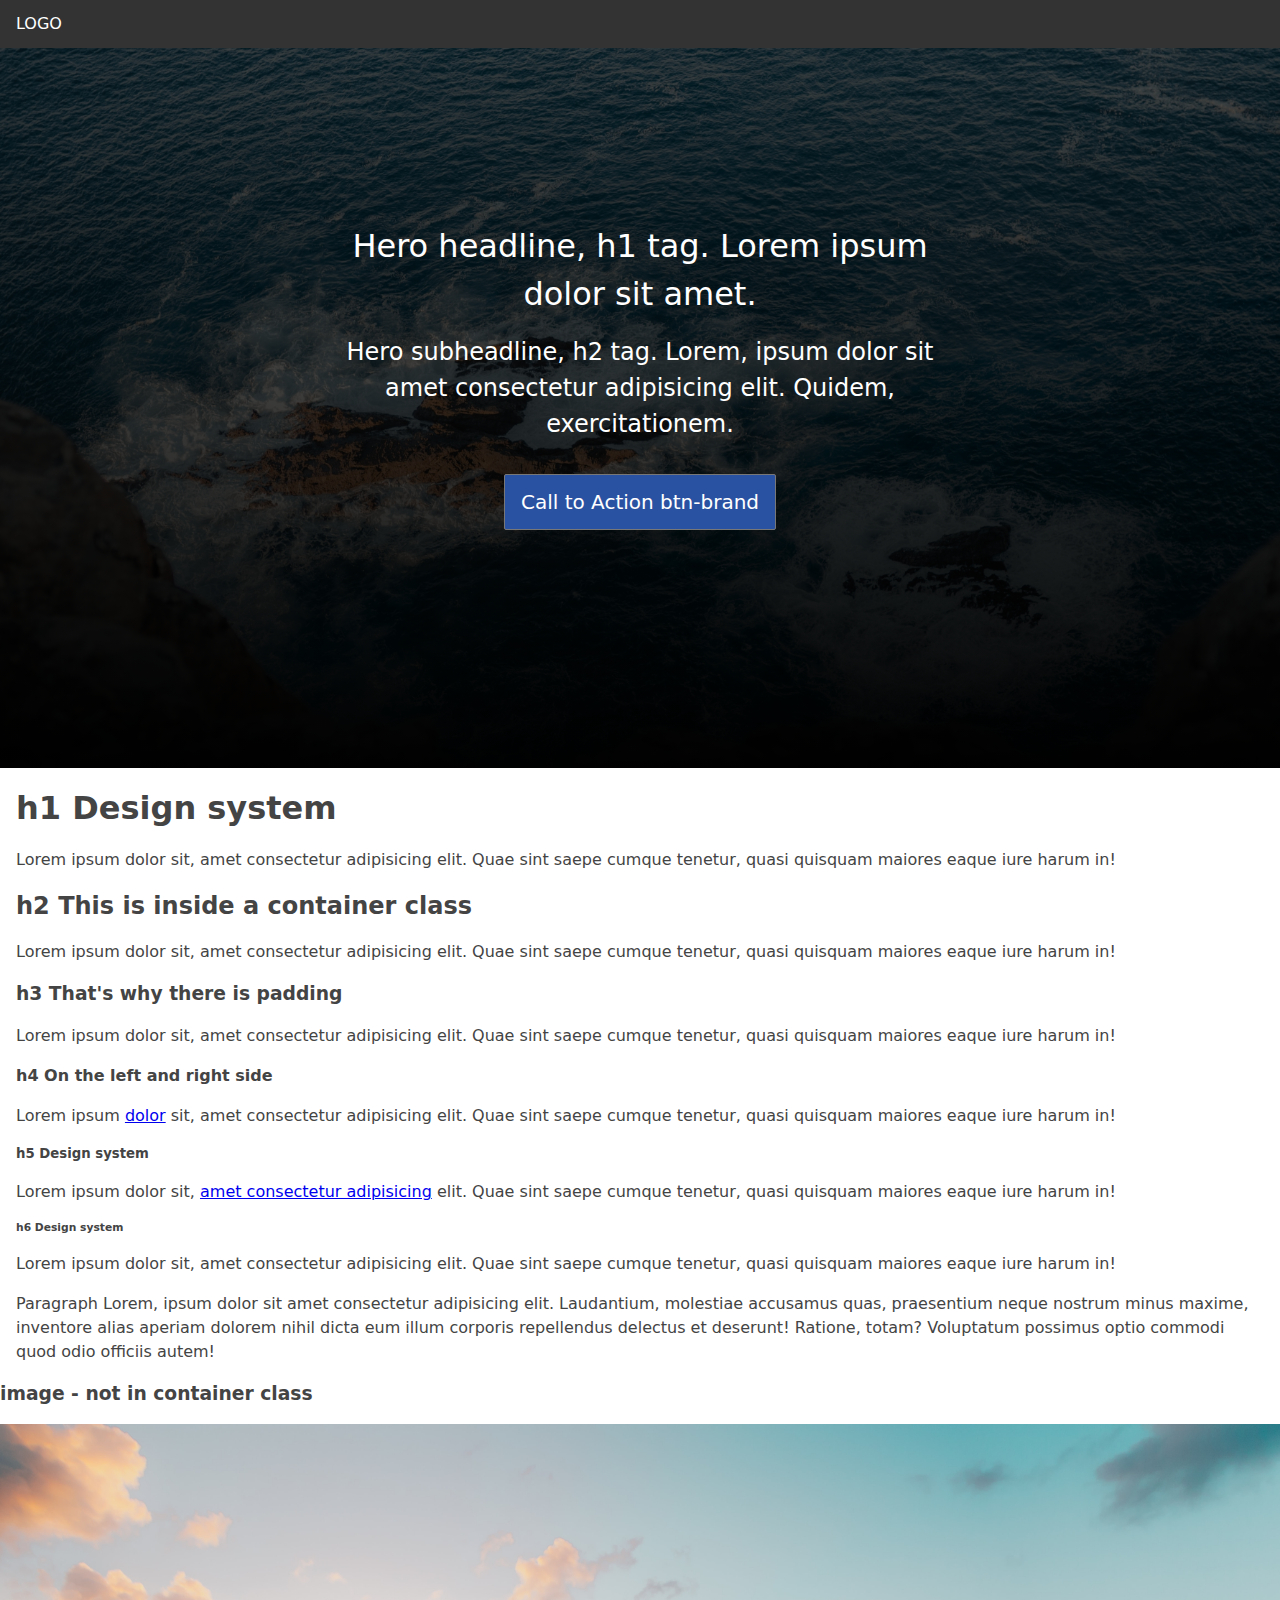
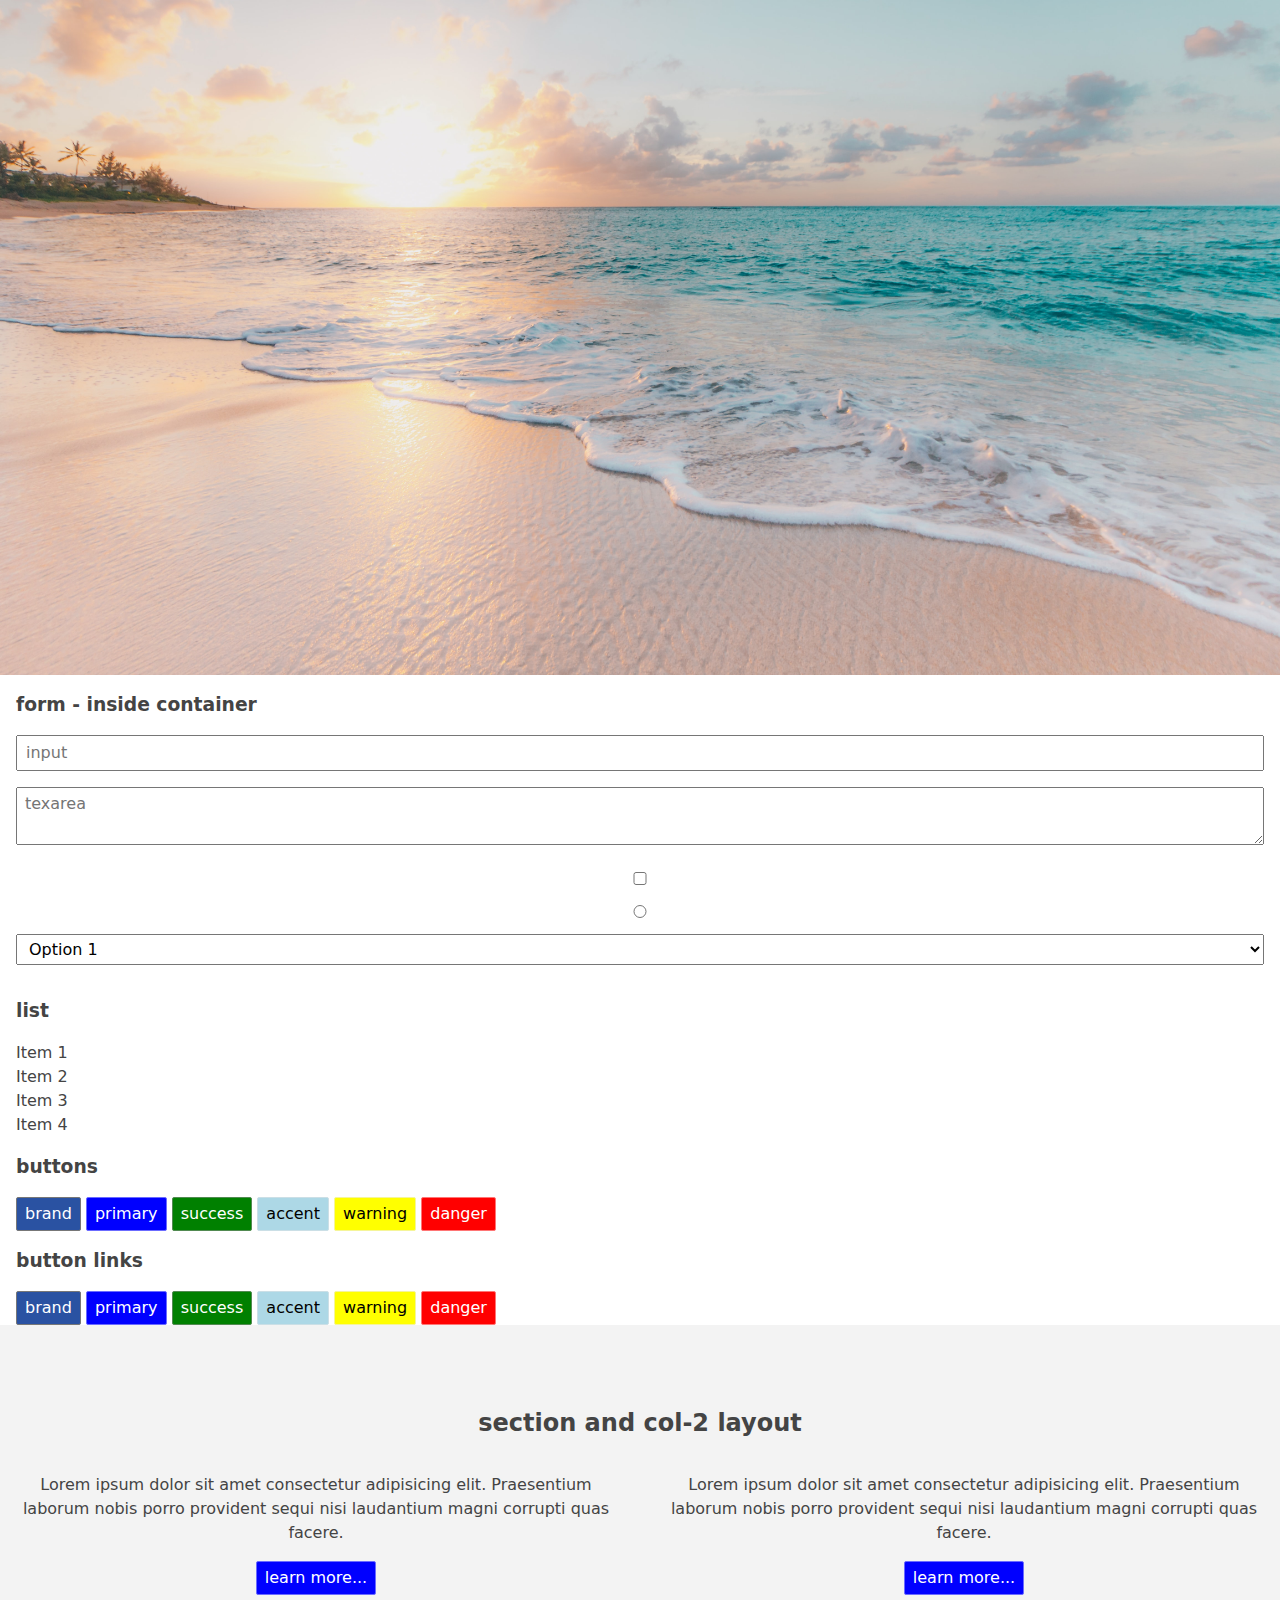
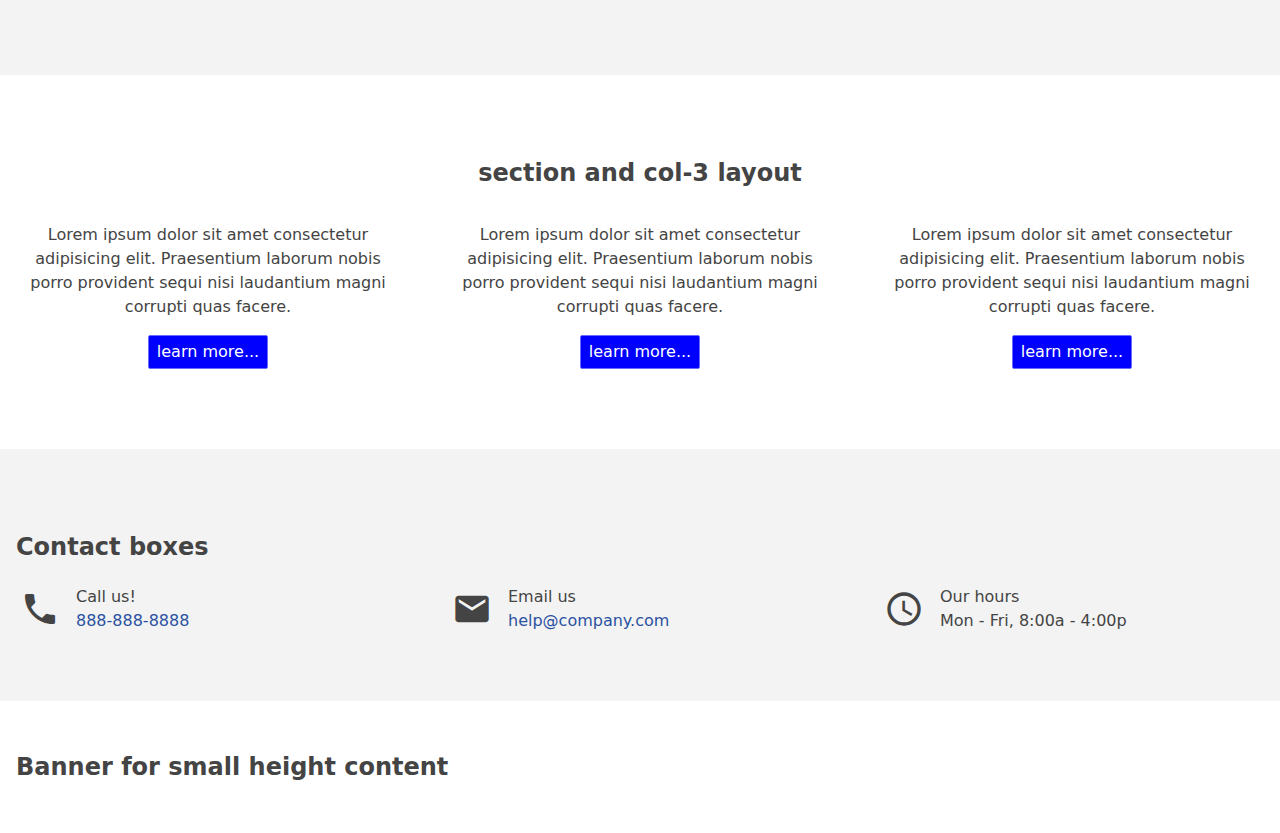
==== design.html @ 49408a33 "Initial commit" ====
<!DOCTYPE html>
<html lang="en">
  <head>
    <meta charset="UTF-8" />
    <meta http-equiv="X-UA-Compatible" content="IE=edge" />
    <meta name="viewport" content="width=device-width, initial-scale=1.0" />
    <link rel="stylesheet" href="./styles/main.css" />
    <link rel="preconnect" href="https://fonts.googleapis.com" />
    <link rel="preconnect" href="https://fonts.gstatic.com" crossorigin />
    <link
      href="https://fonts.googleapis.com/css2?family=Roboto:ital,wght@0,100;0,300;0,400;0,500;0,700;0,900;1,100;1,300;1,400;1,500;1,700;1,900&display=swap"
      rel="stylesheet"
    />
    <link
      href="https://fonts.googleapis.com/icon?family=Material+Icons"
      rel="stylesheet"
    />
    <title>Design System</title>
  </head>
  <body>
    <!-- =======================================================================
    | Navbar
    ======================================================================= -->
    <nav class="navbar">
      <div class="navbar-center">
        <div class="logo">
          <a href="#">logo</a>
        </div>
        <div class="spacer"></div>
        <div id="nav-toggle-button" class="menu">
          <span class="material-icons material-icons-outlined"> menu </span>
        </div>
      </div>
    </nav>
    <!-- =======================================================================
    | End Navbar
    ======================================================================= -->

    <!-- =======================================================================
    | Hero section
    ======================================================================= -->
    <div class="hero">
      <div class="hero-content">
        <h1>Hero headline, h1 tag. Lorem ipsum dolor sit amet.</h1>
        <h2>
          Hero subheadline, h2 tag. Lorem, ipsum dolor sit amet consectetur
          adipisicing elit. Quidem, exercitationem.
        </h2>
        <p>
          <button class="btn btn-brand">Call to Action btn-brand</button>
        </p>
      </div>
    </div>
    <!-- =======================================================================
    | End Hero section
    ======================================================================= -->

    <div class="container">
      <h1>h1 Design system</h1>
      <p>
        Lorem ipsum dolor sit, amet consectetur adipisicing elit. Quae sint
        saepe cumque tenetur, quasi quisquam maiores eaque iure harum in!
      </p>
      <h2>h2 This is inside a container class</h2>
      <p>
        Lorem ipsum dolor sit, amet consectetur adipisicing elit. Quae sint
        saepe cumque tenetur, quasi quisquam maiores eaque iure harum in!
      </p>
      <h3>h3 That's why there is padding</h3>
      <p>
        Lorem ipsum dolor sit, amet consectetur adipisicing elit. Quae sint
        saepe cumque tenetur, quasi quisquam maiores eaque iure harum in!
      </p>
      <h4>h4 On the left and right side</h4>
      <p>
        Lorem ipsum <a href="#">dolor</a> sit, amet consectetur adipisicing
        elit. Quae sint saepe cumque tenetur, quasi quisquam maiores eaque iure
        harum in!
      </p>
      <h5>h5 Design system</h5>
      <p>
        Lorem ipsum dolor sit,
        <a href="#">amet consectetur adipisicing</a> elit. Quae sint saepe
        cumque tenetur, quasi quisquam maiores eaque iure harum in!
      </p>
      <h6>h6 Design system</h6>
      <p>
        Lorem ipsum dolor sit, amet consectetur adipisicing elit. Quae sint
        saepe cumque tenetur, quasi quisquam maiores eaque iure harum in!
      </p>

      <p>
        Paragraph Lorem, ipsum dolor sit amet consectetur adipisicing elit.
        Laudantium, molestiae accusamus quas, praesentium neque nostrum minus
        maxime, inventore alias aperiam dolorem nihil dicta eum illum corporis
        repellendus delectus et deserunt! Ratione, totam? Voluptatum possimus
        optio commodi quod odio officiis autem!
      </p>
    </div>

    <h3>image - not in container class</h3>
    <img src="./images/beach.jpg" alt="beach" />

    <div class="container">
      <h3>form - inside container</h3>
      <form>
        <input type="text" placeholder="input" />
        <textarea placeholder="texarea"></textarea>
        <input type="checkbox" />
        <input type="radio" />
        <select name="" id="">
          <option>Option 1</option>
          <option>Option 2</option>
          <option>Option 3</option>
          <option>Option 4</option>
        </select>
      </form>
      <h3>list</h3>
      <ul>
        <li>Item 1</li>
        <li>Item 2</li>
        <li>Item 3</li>
        <li>Item 4</li>
      </ul>
      <h3>buttons</h3>
      <button class="btn btn-brand">brand</button>
      <button class="btn btn-primary">primary</button>
      <button class="btn btn-success">success</button>
      <button class="btn btn-accent">accent</button>
      <button class="btn btn-warning">warning</button>
      <button class="btn btn-danger">danger</button>

      <h3>button links</h3>
      <a href="#" class="btn btn-brand">brand</a>
      <a href="#" class="btn btn-primary">primary</a>
      <a href="#" class="btn btn-success">success</a>
      <a href="#" class="btn btn-accent">accent</a>
      <a href="#" class="btn btn-warning">warning</a>
      <a href="#" class="btn btn-danger">danger</a>
    </div>

    <!-- =======================================================================
    | Section - 2 Columns
    ======================================================================= -->

    <section class="lightgray-bg">
      <div class="container text-center">
        <h2>section and col-2 layout</h2>
        <div class="col-2">
          <div>
            <p>
              Lorem ipsum dolor sit amet consectetur adipisicing elit.
              Praesentium laborum nobis porro provident sequi nisi laudantium
              magni corrupti quas facere.
            </p>
            <p>
              <a href="#" class="btn btn-primary text-center">learn more...</a>
            </p>
          </div>
          <div>
            <p>
              Lorem ipsum dolor sit amet consectetur adipisicing elit.
              Praesentium laborum nobis porro provident sequi nisi laudantium
              magni corrupti quas facere.
            </p>
            <p>
              <a href="#" class="btn btn-primary text-center">learn more...</a>
            </p>
          </div>
        </div>
      </div>
    </section>
    <!-- =======================================================================
    | End Section - 2 Columns
    ======================================================================= -->

    <!-- =======================================================================
    | Section - 3 Columns
    ======================================================================= -->

    <section>
      <div class="container text-center">
        <h2>section and col-3 layout</h2>
        <div class="col-3">
          <div>
            <p>
              Lorem ipsum dolor sit amet consectetur adipisicing elit.
              Praesentium laborum nobis porro provident sequi nisi laudantium
              magni corrupti quas facere.
            </p>
            <p>
              <a href="#" class="btn btn-primary text-center">learn more...</a>
            </p>
          </div>
          <div>
            <p>
              Lorem ipsum dolor sit amet consectetur adipisicing elit.
              Praesentium laborum nobis porro provident sequi nisi laudantium
              magni corrupti quas facere.
            </p>
            <p>
              <a href="#" class="btn btn-primary text-center">learn more...</a>
            </p>
          </div>
          <div>
            <p>
              Lorem ipsum dolor sit amet consectetur adipisicing elit.
              Praesentium laborum nobis porro provident sequi nisi laudantium
              magni corrupti quas facere.
            </p>
            <p>
              <a href="#" class="btn btn-primary text-center">learn more...</a>
            </p>
          </div>
        </div>
      </div>
    </section>
    <!-- =======================================================================
    | End Section - 3 Columns
    ======================================================================= -->

    <!-- =======================================================================
    | Contact Boxes
    ======================================================================= -->
    <section class="lightgray-bg">
      <div class="container">
        <h2>Contact boxes</h2>
        <div class="col-3">
          <!-- Contact box  -->
          <div class="contact-box">
            <div class="icon material-icons">
              <span class="material-icons-outlined"> call </span>
            </div>
            <div class="contact-info">
              <div class="headline">Call us!</div>
              <div class="info">
                <a href="tel:888-888-8888">888-888-8888</a>
              </div>
            </div>
          </div>
          <!-- End Contact box  -->
          <!-- Contact box  -->
          <div class="contact-box">
            <div class="icon material-icons">
              <span class="material-icons-outlined"> mail </span>
            </div>
            <div class="contact-info">
              <div class="headline">Email us</div>
              <div class="info">
                <a href="mailto:help@company.com">help@company.com</a>
              </div>
            </div>
          </div>
          <!-- End Contact box  -->
          <!-- Contact box  -->
          <div class="contact-box">
            <div class="icon material-icons">
              <span class="material-icons-outlined"> schedule </span>
            </div>
            <div class="contact-info">
              <div class="headline">Our hours</div>
              <div class="info">Mon - Fri, 8:00a - 4:00p</div>
            </div>
          </div>
          <!-- End Contact box  -->
        </div>
      </div>
    </section>
    <!-- =======================================================================
    | End Contact Boxes
    ======================================================================= -->
    <!-- =======================================================================
    | Banner
    ======================================================================= -->
    <section class="banner">
      <div class="container">
        <h2>Banner for small height content</h2>
      </div>
    </section>
    <!-- =======================================================================
    | End Banner
    ======================================================================= -->
  </body>
</html>
---- styles/main.css ----
*,
*::before,
*::after {
  margin: 0;
  padding: 0;
  -webkit-box-sizing: border-box;
          box-sizing: border-box;
}

body {
  line-height: 1.5;
  font-family: system-ui, -apple-system, "Segoe UI", Roboto, "Helvetica Neue", Arial, "Noto Sans", "Liberation Sans", sans-serif, "Apple Color Emoji", "Segoe UI Emoji", "Segoe UI Symbol", "Noto Color Emoji";
  color: #444;
}

h1,
h2,
h3,
h4,
h5,
h6 {
  font-family: system-ui, -apple-system, "Segoe UI", Roboto, "Helvetica Neue", Arial, "Noto Sans", "Liberation Sans", sans-serif, "Apple Color Emoji", "Segoe UI Emoji", "Segoe UI Symbol", "Noto Color Emoji";
  margin: 1rem 0;
}

p,
blockquote {
  margin: 1rem 0;
}

img {
  width: 100%;
  display: block;
}

input,
textarea,
select {
  width: 100%;
  font: inherit;
  padding: 0.25rem 0.5rem;
  margin: 0 0 1rem 0;
  -webkit-box-sizing: border-box;
          box-sizing: border-box;
}

blockquote {
  display: block;
  margin-left: 1rem;
}

section {
  padding: 4rem 0;
}

.btn {
  padding: 0.25rem 0.5rem;
  border: 1px solid #777;
  border-radius: 2px;
  cursor: pointer;
  font: inherit;
  display: inline-block;
  margin: 0;
}

a.btn {
  text-decoration: none;
}

.btn:hover {
  -webkit-box-shadow: 0 2px 5px 5px rgba(0, 0, 0, 0.11);
          box-shadow: 0 2px 5px 5px rgba(0, 0, 0, 0.11);
}

.btn-brand {
  background-color: #2a52a2;
  color: white;
}

.btn-primary {
  background-color: blue;
  color: white;
  border: 1px solid #6b6bff;
}

.btn-success {
  background-color: green;
  color: white;
  border: 1px solid #518a51;
}

.btn-accent {
  background-color: lightblue;
  color: black;
  border: 1px solid #cbdfe6;
}

.btn-warning {
  background-color: yellow;
  color: black;
  border: 1px solid #f5f599;
}

.btn-danger {
  background-color: red;
  color: white;
  border: 1px solid #ff7575;
}

.contact-box {
  display: -webkit-box;
  display: -ms-flexbox;
  display: flex;
  padding: 0.25rem;
  font-size: 1rem;
}

.contact-box .icon {
  font-size: 2.5rem;
  color: #444;
  display: -webkit-box;
  display: -ms-flexbox;
  display: flex;
  -webkit-box-orient: horizontal;
  -webkit-box-direction: normal;
      -ms-flex-direction: row;
          flex-direction: row;
  -webkit-box-align: center;
      -ms-flex-align: center;
          align-items: center;
  margin-right: 1rem;
}

.contact-box .contact-info {
  font-size: 1rem;
}

.contact-box .contact-info .headline {
  color: #444;
}

.contact-box .contact-info a {
  color: #2a52a2;
  text-decoration: none;
}

.container {
  max-width: 80rem;
  margin: 0 auto;
  padding: 0 1rem;
}

.col-2 {
  display: -ms-grid;
  display: grid;
  -ms-grid-columns: 1fr;
      grid-template-columns: 1fr;
  gap: 2rem;
}

@media screen and (min-width: 600px) {
  .col-2 {
    -ms-grid-columns: 1fr 1fr;
        grid-template-columns: 1fr 1fr;
  }
}

@media screen and (min-width: 992px) {
  .col-2,
  .col-3 {
    gap: 3rem;
  }
}

.col-3 {
  display: -ms-grid;
  display: grid;
  -ms-grid-columns: 1fr;
      grid-template-columns: 1fr;
  gap: 2rem;
}

@media screen and (min-width: 768px) {
  .col-3 {
    -ms-grid-columns: 1fr 1fr 1fr;
        grid-template-columns: 1fr 1fr 1fr;
    gap: 3rem;
  }
}

.navbar {
  background-color: #333;
  color: white;
  min-height: 3rem;
  display: -webkit-box;
  display: -ms-flexbox;
  display: flex;
  -webkit-box-align: center;
      -ms-flex-align: center;
          align-items: center;
}

.navbar .navbar-center {
  display: -webkit-box;
  display: -ms-flexbox;
  display: flex;
  width: 100%;
  max-width: 80rem;
  min-height: 100%;
  margin: 0 auto;
  padding: 0 1rem;
}

.navbar .navbar-center .logo {
  text-transform: uppercase;
}

.navbar .navbar-center .logo a {
  color: white;
  text-decoration: none;
}

.navbar .navbar-center .spacer {
  -webkit-box-flex: 1;
      -ms-flex: 1;
          flex: 1;
}

.navbar .navbar-center .menu {
  color: white;
}

#nav-toggle-button {
  cursor: pointer;
}

@media screen and (min-width: 768px) {
  #nav-toggle-button {
    display: none;
  }
}

ul {
  list-style-type: none;
}

li {
  list-style: none;
}

.hero {
  height: 80vh;
  background: -webkit-gradient(linear, left top, left bottom, from(rgba(0, 0, 0, 0.5)), to(rgba(0, 0, 0, 0.99))), url("../images/hero.jpg");
  background: linear-gradient(to bottom, rgba(0, 0, 0, 0.5), rgba(0, 0, 0, 0.99)), url("../images/hero.jpg");
  background-repeat: no-repeat;
  background-size: cover;
  background-position: center;
  color: white;
  margin: 0;
  padding: 0;
  display: -ms-grid;
  display: grid;
  place-items: center;
}

.hero .hero-content {
  width: 90vw;
  max-width: 40rem;
  margin: 0 auto;
  -webkit-transform: translateY(-2rem);
          transform: translateY(-2rem);
}

.hero .hero-content h1,
.hero .hero-content h2 {
  text-align: center;
}

.hero .hero-content h1 {
  font-weight: 400;
}

.hero .hero-content h2 {
  font-weight: 100;
}

.hero .hero-content p {
  text-align: center;
}

.hero .hero-content .btn {
  margin-top: 1rem;
  padding: 0.75rem 1rem;
  font-size: 1.25rem;
  font-weight: 400;
}

@media screen and (max-width: 599px) {
  .hero .hero-content h1 {
    font-size: 1.5rem;
  }
  .hero .hero-content h2 {
    font-size: 1.25rem;
  }
  .hero .hero-content .btn {
    font-size: 1rem;
    padding: 0.5rem 1rem;
  }
}

section.banner {
  padding: 2rem 0;
}

.lightgray-bg {
  background-color: #f3f3f3;
}

.dark-bg {
  background-color: #333;
}

.text-center {
  text-align: center;
}
/*# sourceMappingURL=main.css.map */
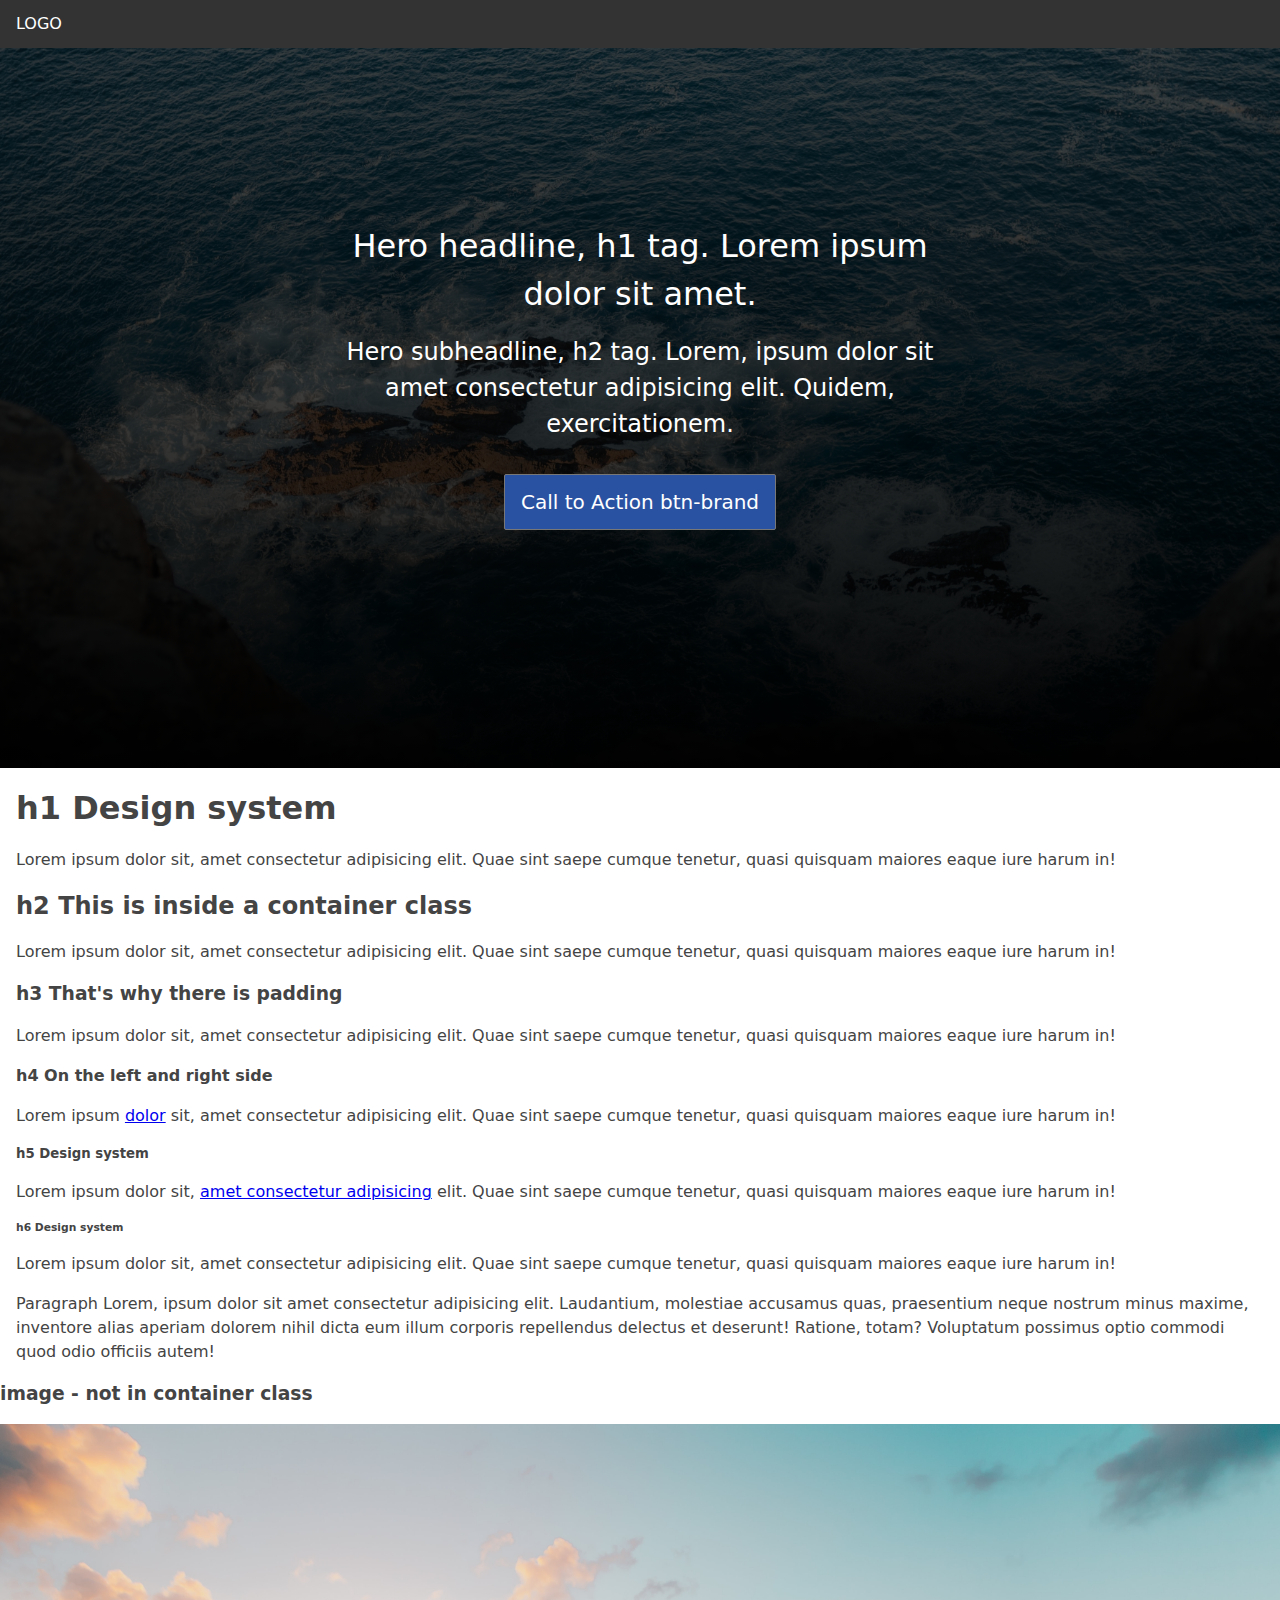
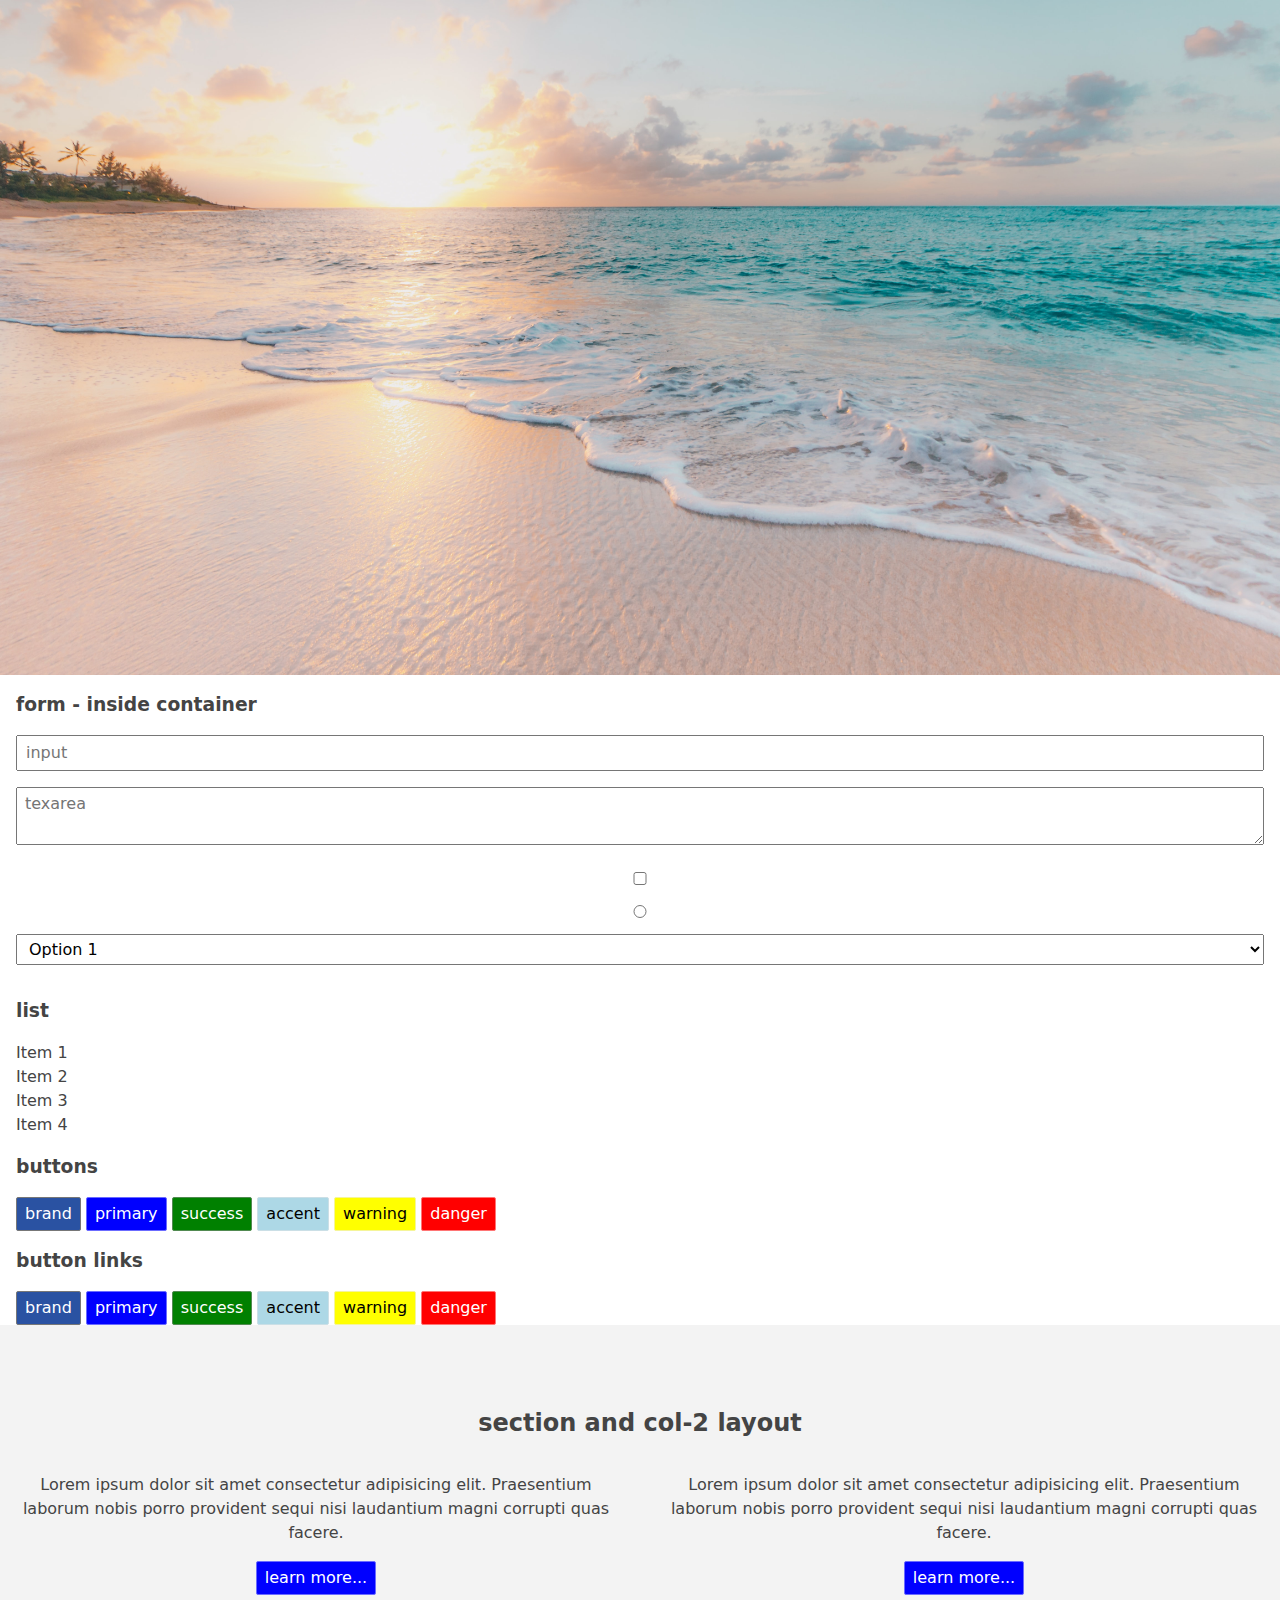
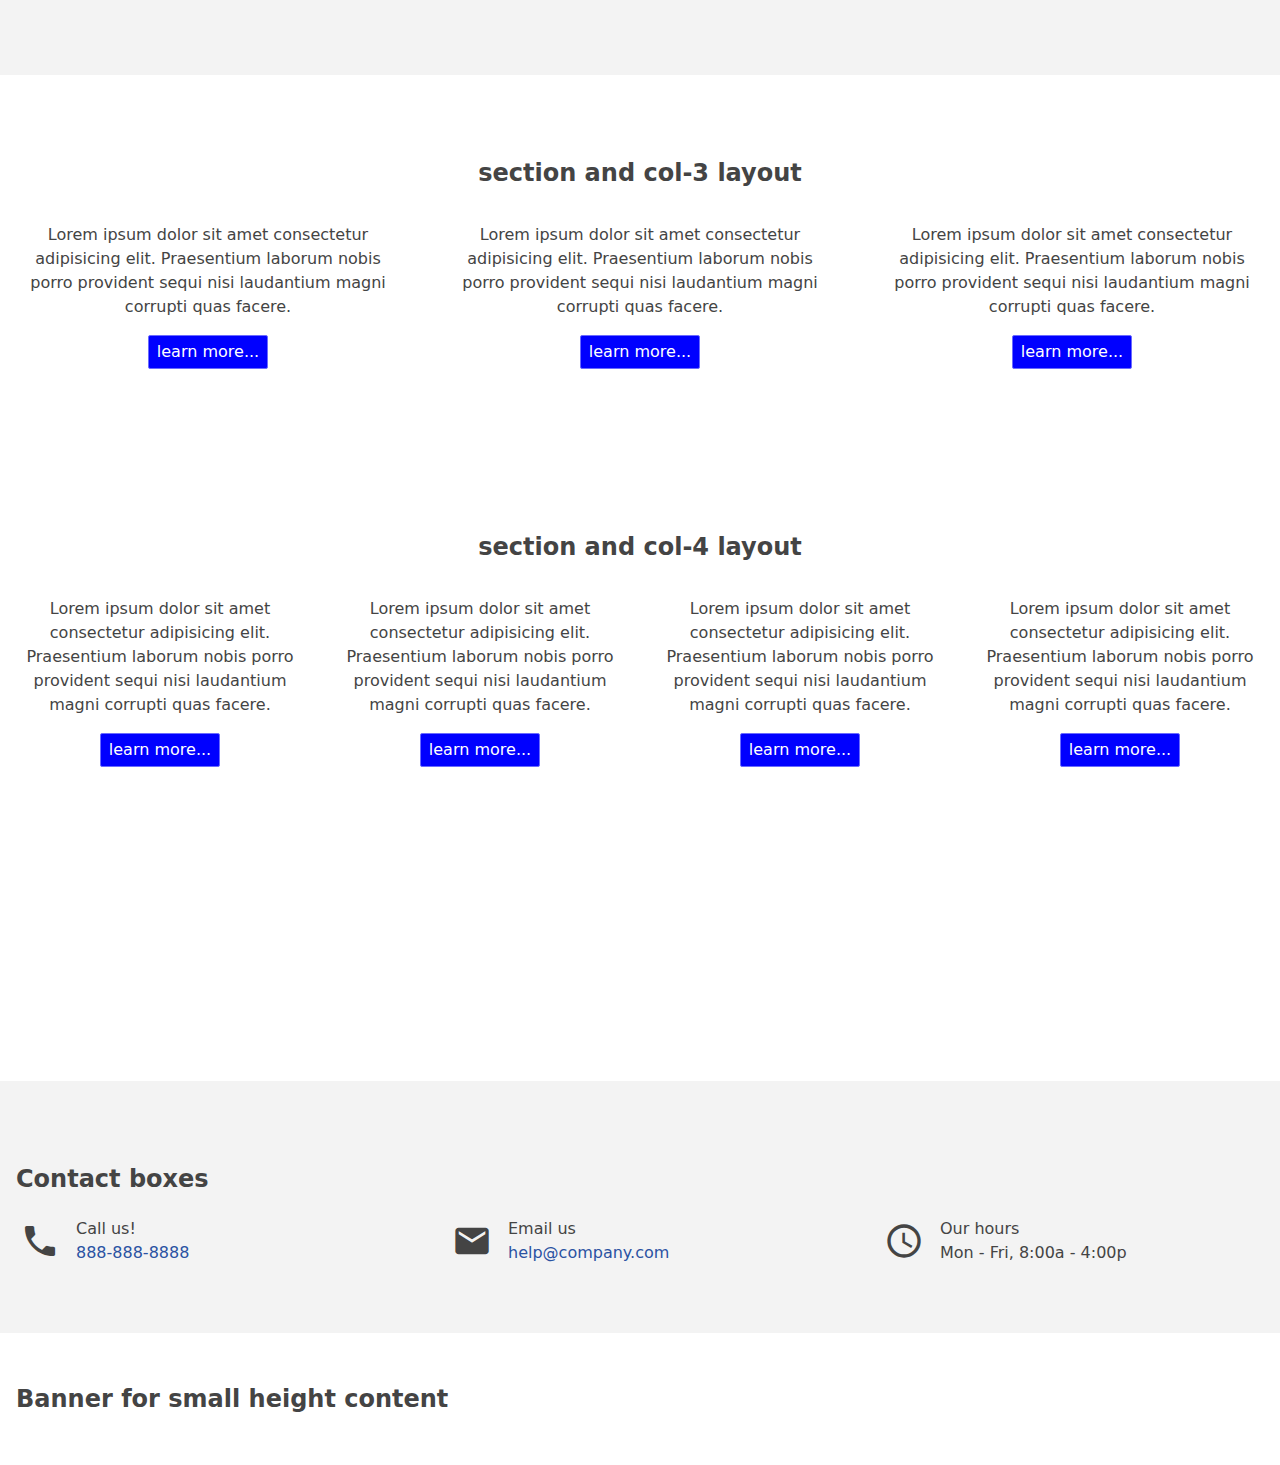
==== commit ce782d36: "Added 4 column section" ====
--- a/design.html
+++ b/design.html
@@ -220,6 +220,61 @@
     ======================================================================= -->
 
     <!-- =======================================================================
+    | Section - 4 Columns
+    ======================================================================= -->
+
+    <section>
+      <div class="container text-center">
+        <h2>section and col-4 layout</h2>
+        <div class="col-4">
+          <div>
+            <p>
+              Lorem ipsum dolor sit amet consectetur adipisicing elit.
+              Praesentium laborum nobis porro provident sequi nisi laudantium
+              magni corrupti quas facere.
+            </p>
+            <p>
+              <a href="#" class="btn btn-primary text-center">learn more...</a>
+            </p>
+          </div>
+          <div>
+            <p>
+              Lorem ipsum dolor sit amet consectetur adipisicing elit.
+              Praesentium laborum nobis porro provident sequi nisi laudantium
+              magni corrupti quas facere.
+            </p>
+            <p>
+              <a href="#" class="btn btn-primary text-center">learn more...</a>
+            </p>
+          </div>
+          <div>
+            <p>
+              Lorem ipsum dolor sit amet consectetur adipisicing elit.
+              Praesentium laborum nobis porro provident sequi nisi laudantium
+              magni corrupti quas facere.
+            </p>
+            <p>
+              <a href="#" class="btn btn-primary text-center">learn more...</a>
+            </p>
+          </div>
+          <div>
+            <p>
+              Lorem ipsum dolor sit amet consectetur adipisicing elit.
+              Praesentium laborum nobis porro provident sequi nisi laudantium
+              magni corrupti quas facere.
+            </p>
+            <p>
+              <a href="#" class="btn btn-primary text-center">learn more...</a>
+            </p>
+          </div>
+        </div>
+      </div>
+    </section>
+    <!-- =======================================================================
+    | End Section - 4 Columns
+    ======================================================================= -->
+
+    <!-- =======================================================================
     | Contact Boxes
     ======================================================================= -->
     <section class="lightgray-bg">
--- a/styles/main.css
+++ b/styles/main.css
@@ -165,13 +165,6 @@
   }
 }
 
-@media screen and (min-width: 992px) {
-  .col-2,
-  .col-3 {
-    gap: 3rem;
-  }
-}
-
 .col-3 {
   display: -ms-grid;
   display: grid;
@@ -184,6 +177,38 @@
   .col-3 {
     -ms-grid-columns: 1fr 1fr 1fr;
         grid-template-columns: 1fr 1fr 1fr;
+    gap: 2rem;
+  }
+}
+
+.col-4 {
+  display: -ms-grid;
+  display: grid;
+  -ms-grid-columns: 1fr;
+      grid-template-columns: 1fr;
+  gap: 2rem;
+}
+
+@media screen and (min-width: 600px) {
+  .col-4 {
+    -ms-grid-columns: 1fr 1fr;
+        grid-template-columns: 1fr 1fr;
+    -ms-grid-rows: 1fr 1fr;
+        grid-template-rows: 1fr 1fr;
+  }
+}
+
+@media screen and (min-width: 768px) {
+  .col-4 {
+    -ms-grid-columns: 1fr 1fr 1fr 1fr;
+        grid-template-columns: 1fr 1fr 1fr 1fr;
+    gap: 2rem;
+  }
+}
+
+@media screen and (min-width: 992px) {
+  .col-2,
+  .col-3 {
     gap: 3rem;
   }
 }
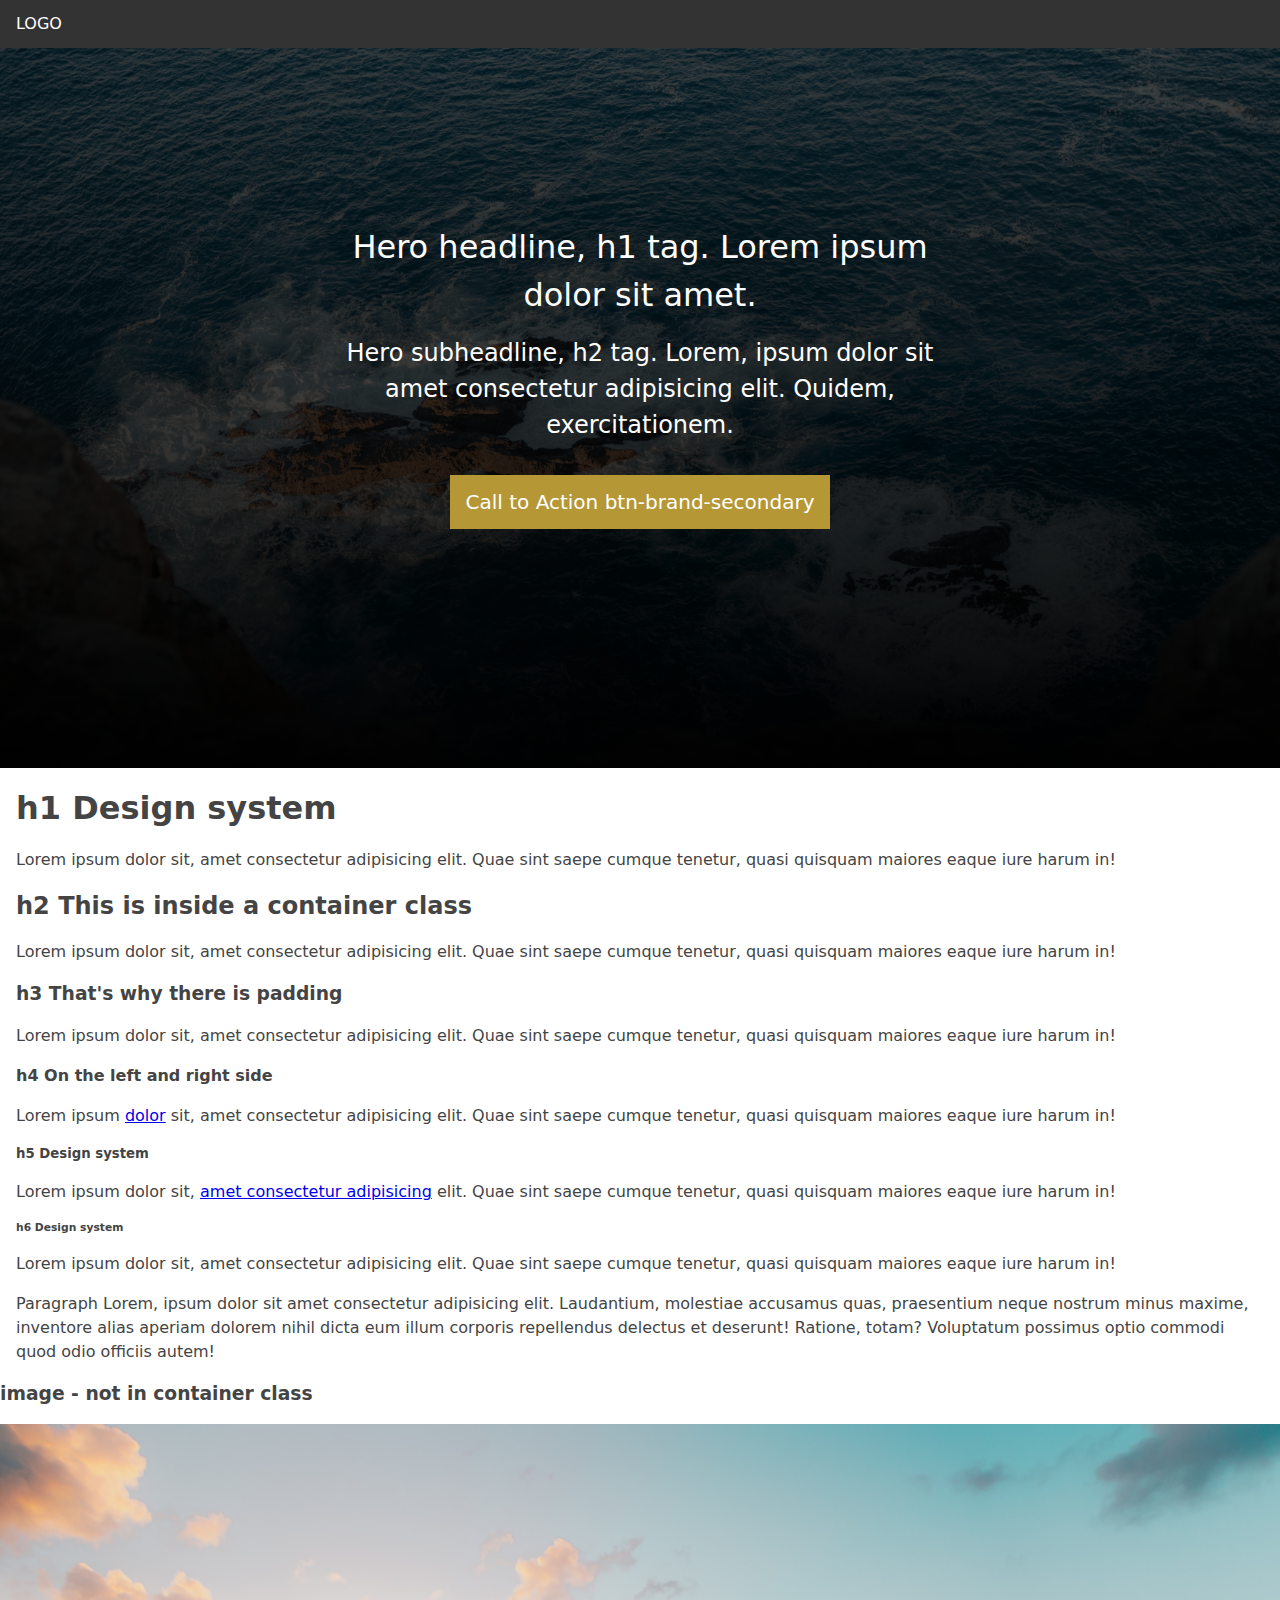
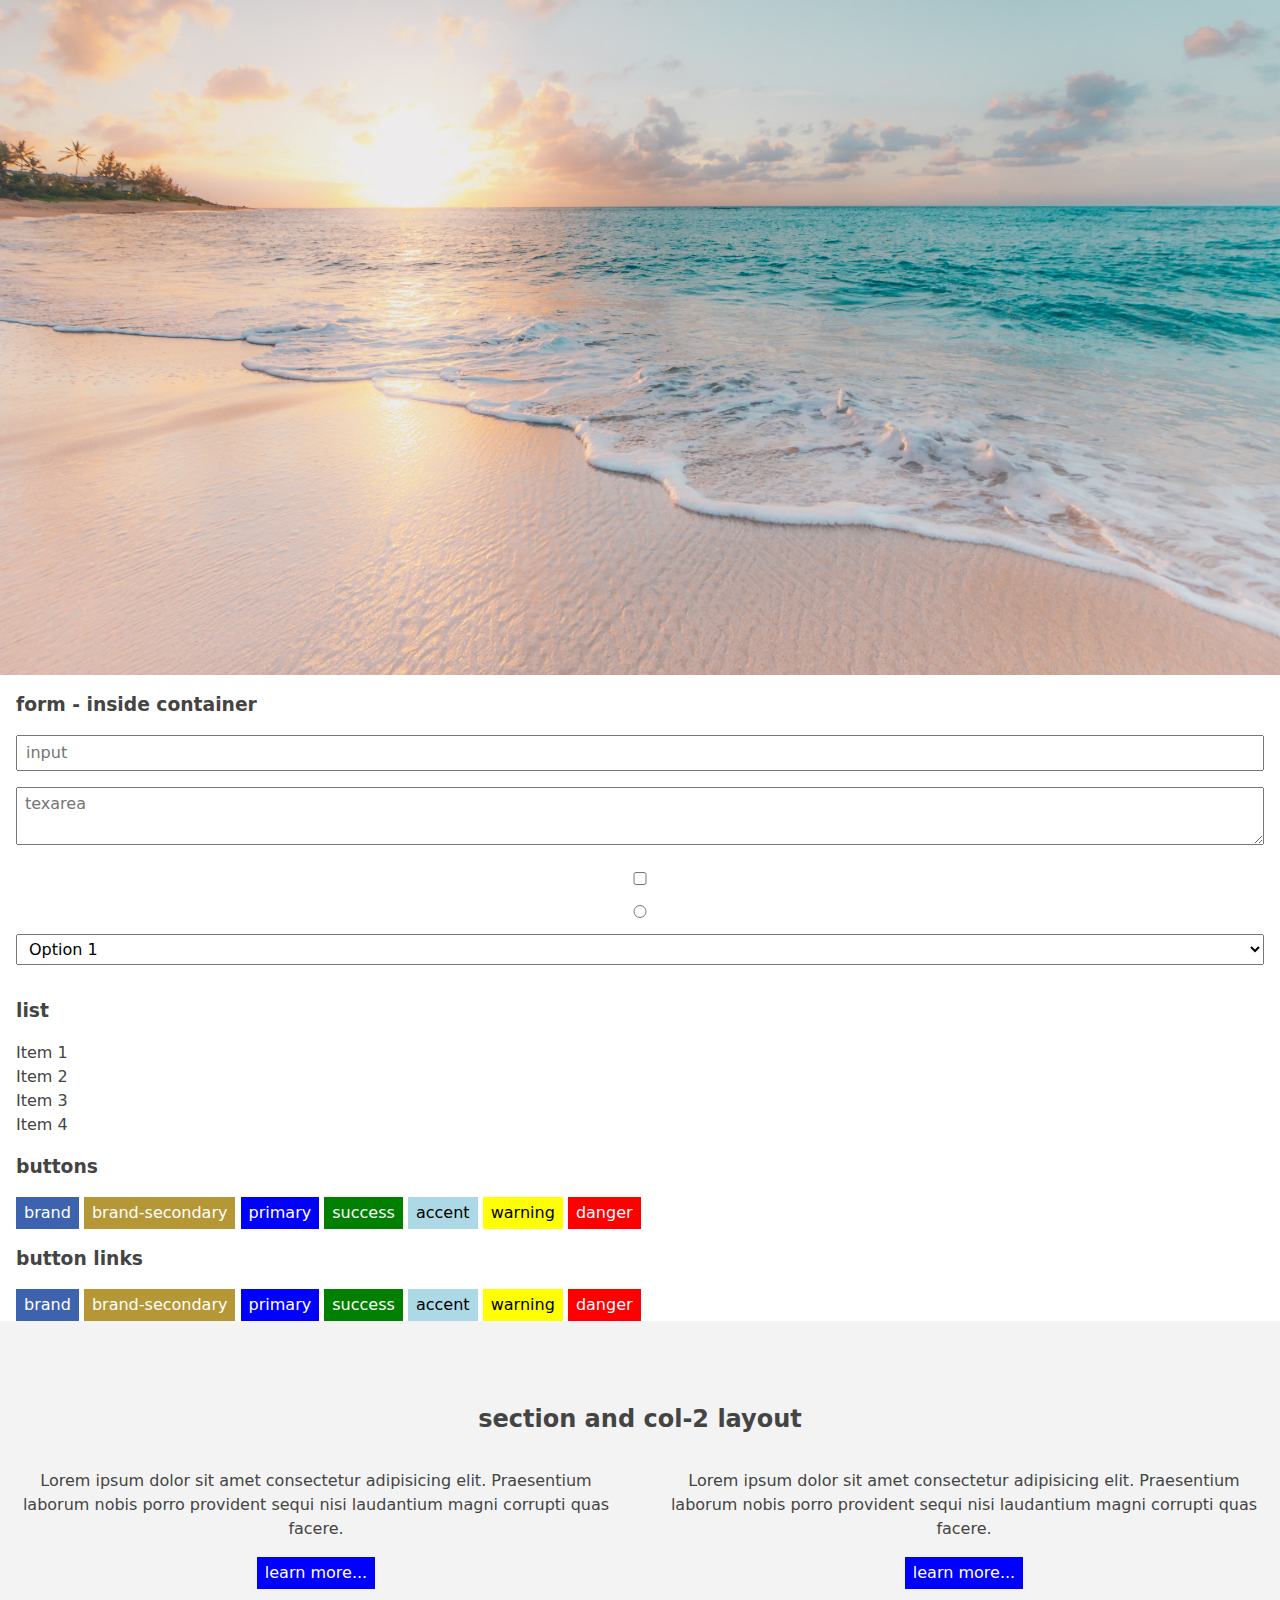
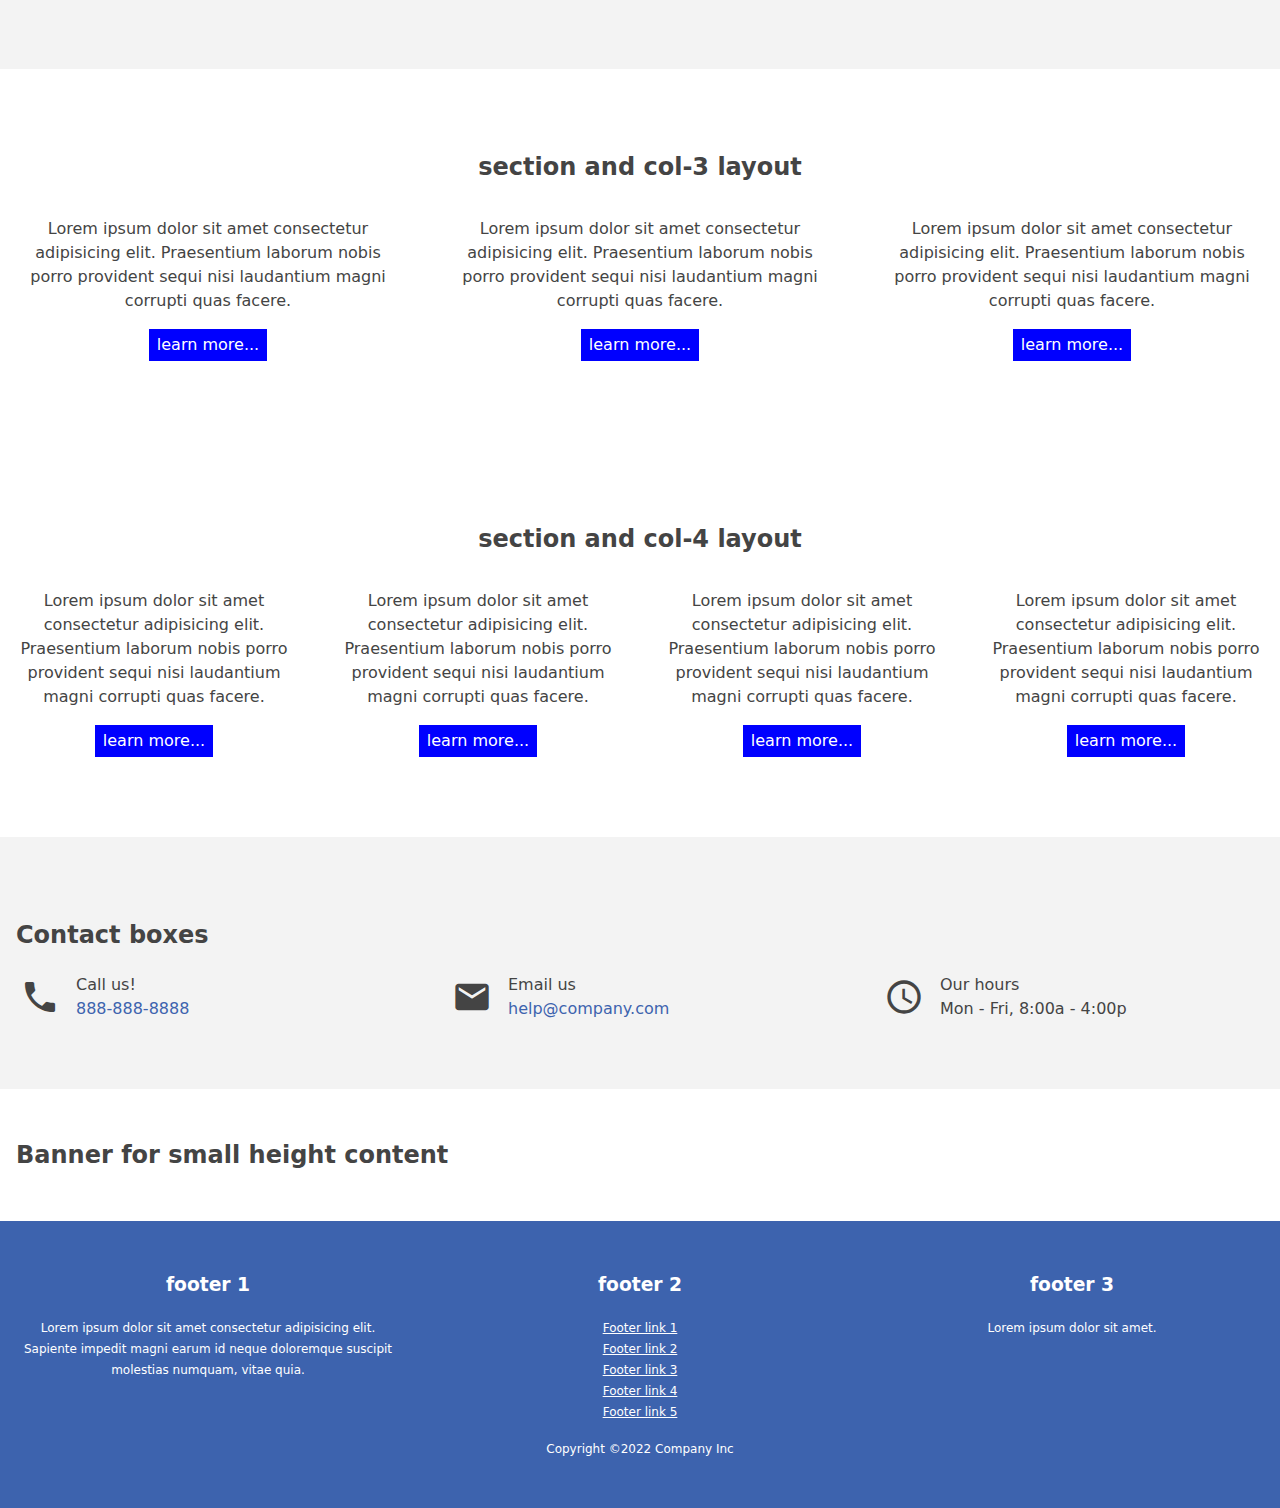
==== commit 88fc7fcd: "Added 4 column grid, much more" ====
--- a/design.html
+++ b/design.html
@@ -47,7 +47,7 @@
           adipisicing elit. Quidem, exercitationem.
         </h2>
         <p>
-          <button class="btn btn-brand">Call to Action btn-brand</button>
+          <button class="btn btn-brand-secondary">Call to Action btn-brand-secondary</button>
         </p>
       </div>
     </div>
@@ -124,6 +124,7 @@
       </ul>
       <h3>buttons</h3>
       <button class="btn btn-brand">brand</button>
+      <button class="btn btn-brand-secondary">brand-secondary</button>
       <button class="btn btn-primary">primary</button>
       <button class="btn btn-success">success</button>
       <button class="btn btn-accent">accent</button>
@@ -132,6 +133,7 @@
 
       <h3>button links</h3>
       <a href="#" class="btn btn-brand">brand</a>
+      <a href="#" class="btn btn-brand-secondary">brand-secondary</a>
       <a href="#" class="btn btn-primary">primary</a>
       <a href="#" class="btn btn-success">success</a>
       <a href="#" class="btn btn-accent">accent</a>
@@ -335,5 +337,41 @@
     <!-- =======================================================================
     | End Banner
     ======================================================================= -->
+    <!-- =======================================================================
+    | Footer
+    ======================================================================= -->
+    <footer class="brand-bg text-light">
+      <div class="container text-center">
+        <div class="col-3">
+          <div>
+            <h3>footer 1</h3>
+            <p class="text-small">
+              Lorem ipsum dolor sit amet consectetur adipisicing elit. Sapiente
+              impedit magni earum id neque doloremque suscipit molestias
+              numquam, vitae quia.
+            </p>
+          </div>
+          <div>
+            <h3>footer 2</h3>
+            <ul class="text-small">
+              <li><a href="#">Footer link 1</a></li>
+              <li><a href="#">Footer link 2</a></li>
+              <li><a href="#">Footer link 3</a></li>
+              <li><a href="#">Footer link 4</a></li>
+              <li><a href="#">Footer link 5</a></li>
+            </ul>
+          </div>
+          <div>
+            <h3>footer 3</h3>
+            <p class="text-small">Lorem ipsum dolor sit amet.</p>
+          </div>
+        </div>
+        <div class="text-small">
+          <p>Copyright &copy;2022 Company Inc</p>
+      </div>
+    </footer>
+    <!-- =======================================================================
+    | End Footer
+    ======================================================================= -->
   </body>
 </html>
--- a/styles/main.css
+++ b/styles/main.css
@@ -53,10 +53,14 @@
   padding: 4rem 0;
 }
 
+footer {
+  padding: 2rem 0;
+}
+
 .btn {
   padding: 0.25rem 0.5rem;
-  border: 1px solid #777;
-  border-radius: 2px;
+  border: 0 solid #777;
+  border-radius: 0;
   cursor: pointer;
   font: inherit;
   display: inline-block;
@@ -68,43 +72,48 @@
 }
 
 .btn:hover {
-  -webkit-box-shadow: 0 2px 5px 5px rgba(0, 0, 0, 0.11);
-          box-shadow: 0 2px 5px 5px rgba(0, 0, 0, 0.11);
+  -webkit-box-shadow: none;
+          box-shadow: none;
 }
 
 .btn-brand {
-  background-color: #2a52a2;
+  background-color: #3d63ae;
+  color: white;
+}
+
+.btn-brand-secondary {
+  background-color: #b59736;
   color: white;
 }
 
 .btn-primary {
   background-color: blue;
   color: white;
-  border: 1px solid #6b6bff;
+  border: 0 solid #6b6bff;
 }
 
 .btn-success {
   background-color: green;
   color: white;
-  border: 1px solid #518a51;
+  border: 0 solid #518a51;
 }
 
 .btn-accent {
   background-color: lightblue;
   color: black;
-  border: 1px solid #cbdfe6;
+  border: 0 solid #cbdfe6;
 }
 
 .btn-warning {
   background-color: yellow;
   color: black;
-  border: 1px solid #f5f599;
+  border: 0 solid #f5f599;
 }
 
 .btn-danger {
   background-color: red;
   color: white;
-  border: 1px solid #ff7575;
+  border: 0 solid #ff7575;
 }
 
 .contact-box {
@@ -140,7 +149,7 @@
 }
 
 .contact-box .contact-info a {
-  color: #2a52a2;
+  color: #3d63ae;
   text-decoration: none;
 }
 
@@ -193,8 +202,6 @@
   .col-4 {
     -ms-grid-columns: 1fr 1fr;
         grid-template-columns: 1fr 1fr;
-    -ms-grid-rows: 1fr 1fr;
-        grid-template-rows: 1fr 1fr;
   }
 }
 
@@ -208,7 +215,8 @@
 
 @media screen and (min-width: 992px) {
   .col-2,
-  .col-3 {
+  .col-3,
+  .col-4 {
     gap: 3rem;
   }
 }
@@ -337,6 +345,14 @@
   padding: 2rem 0;
 }
 
+footer {
+  line-height: 1.75;
+}
+
+footer a {
+  color: white;
+}
+
 .lightgray-bg {
   background-color: #f3f3f3;
 }
@@ -345,6 +361,18 @@
   background-color: #333;
 }
 
+.brand-bg {
+  background-color: #3d63ae;
+}
+
+.text-light {
+  color: white;
+}
+
+.text-small {
+  font-size: 0.75rem;
+}
+
 .text-center {
   text-align: center;
 }
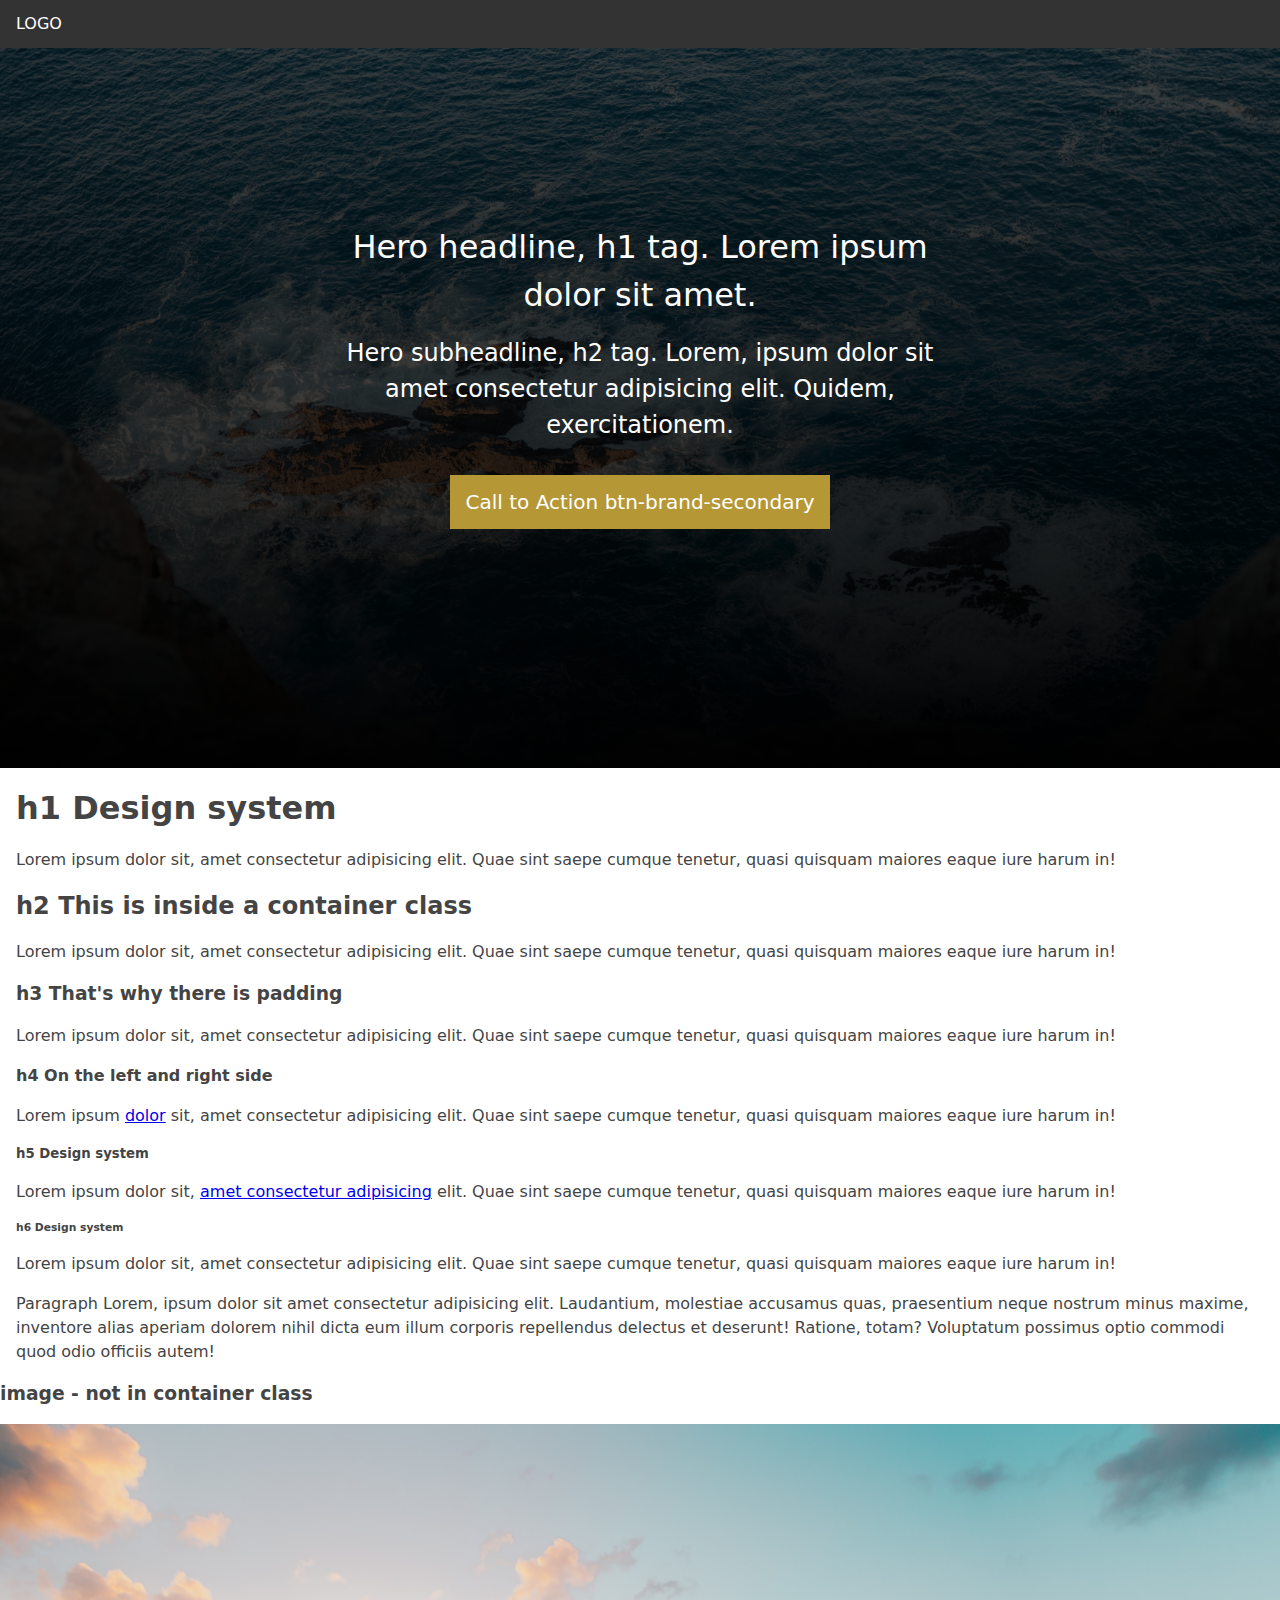
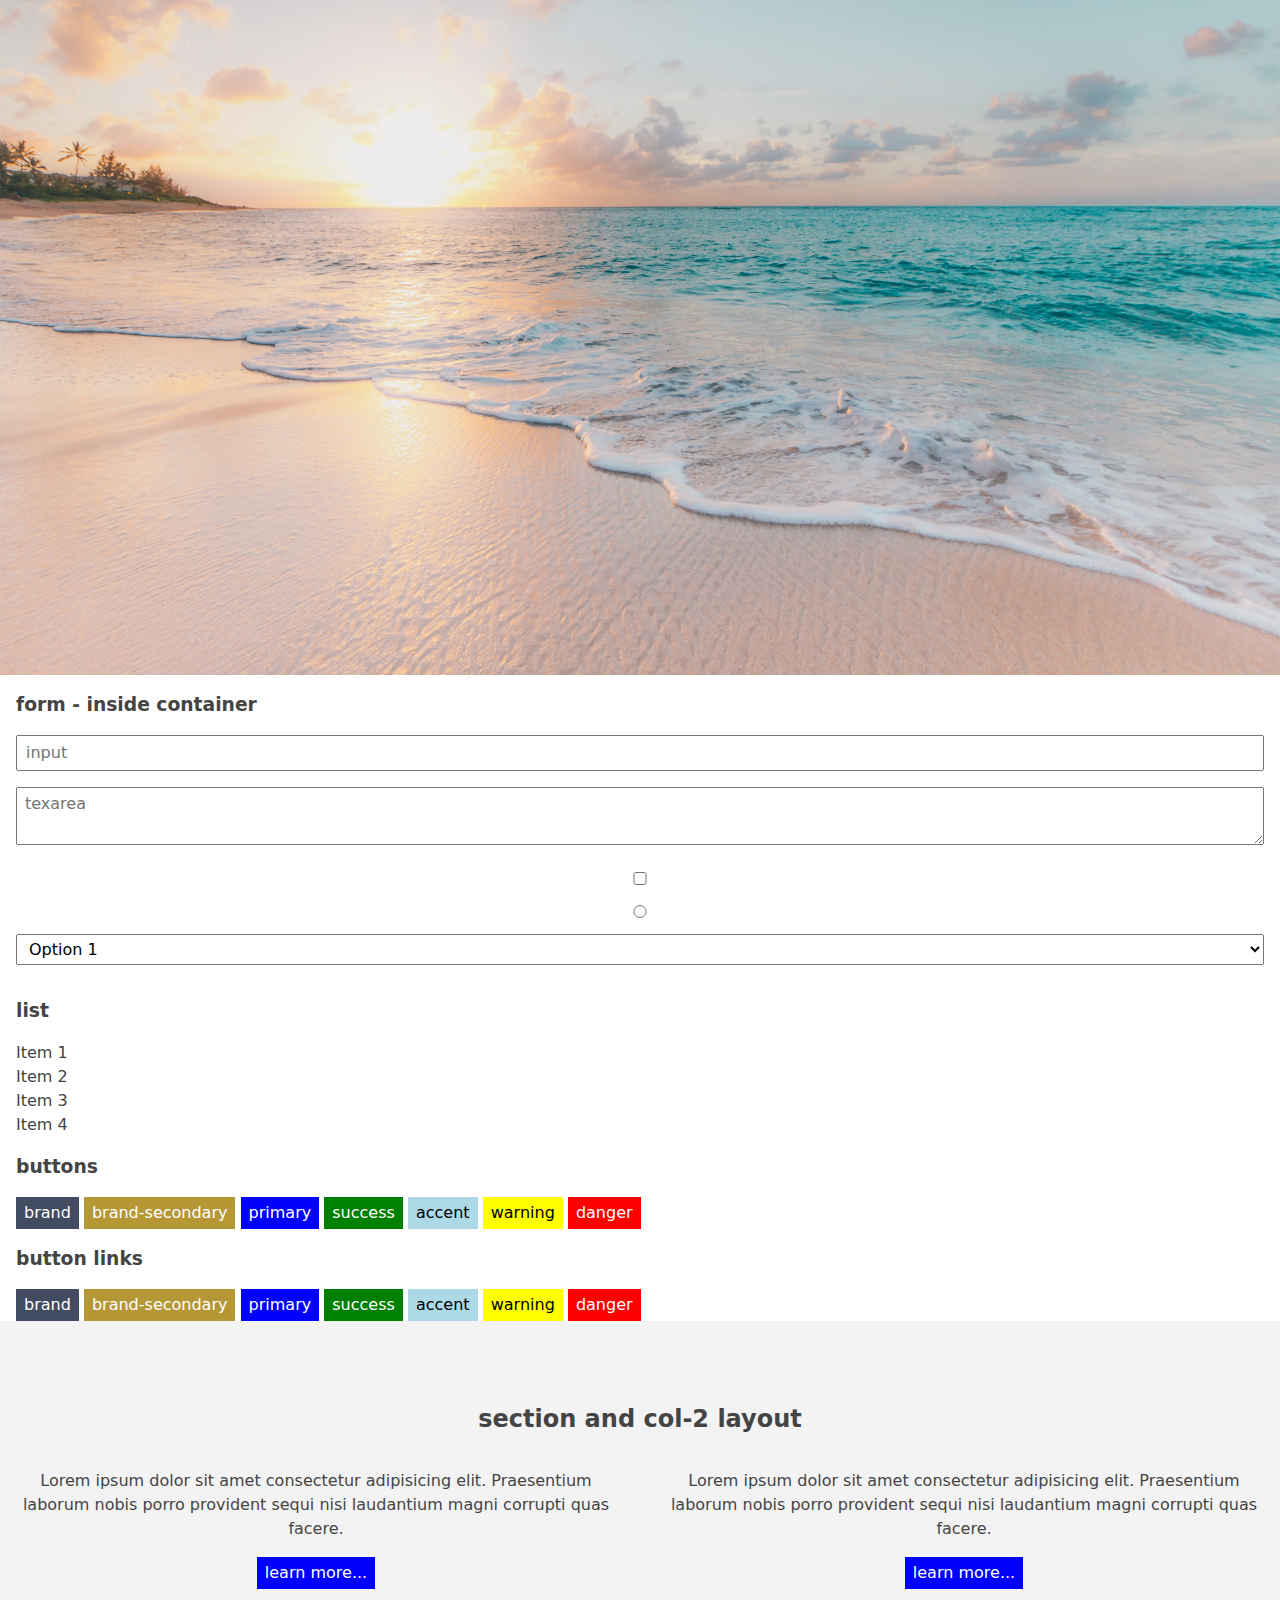
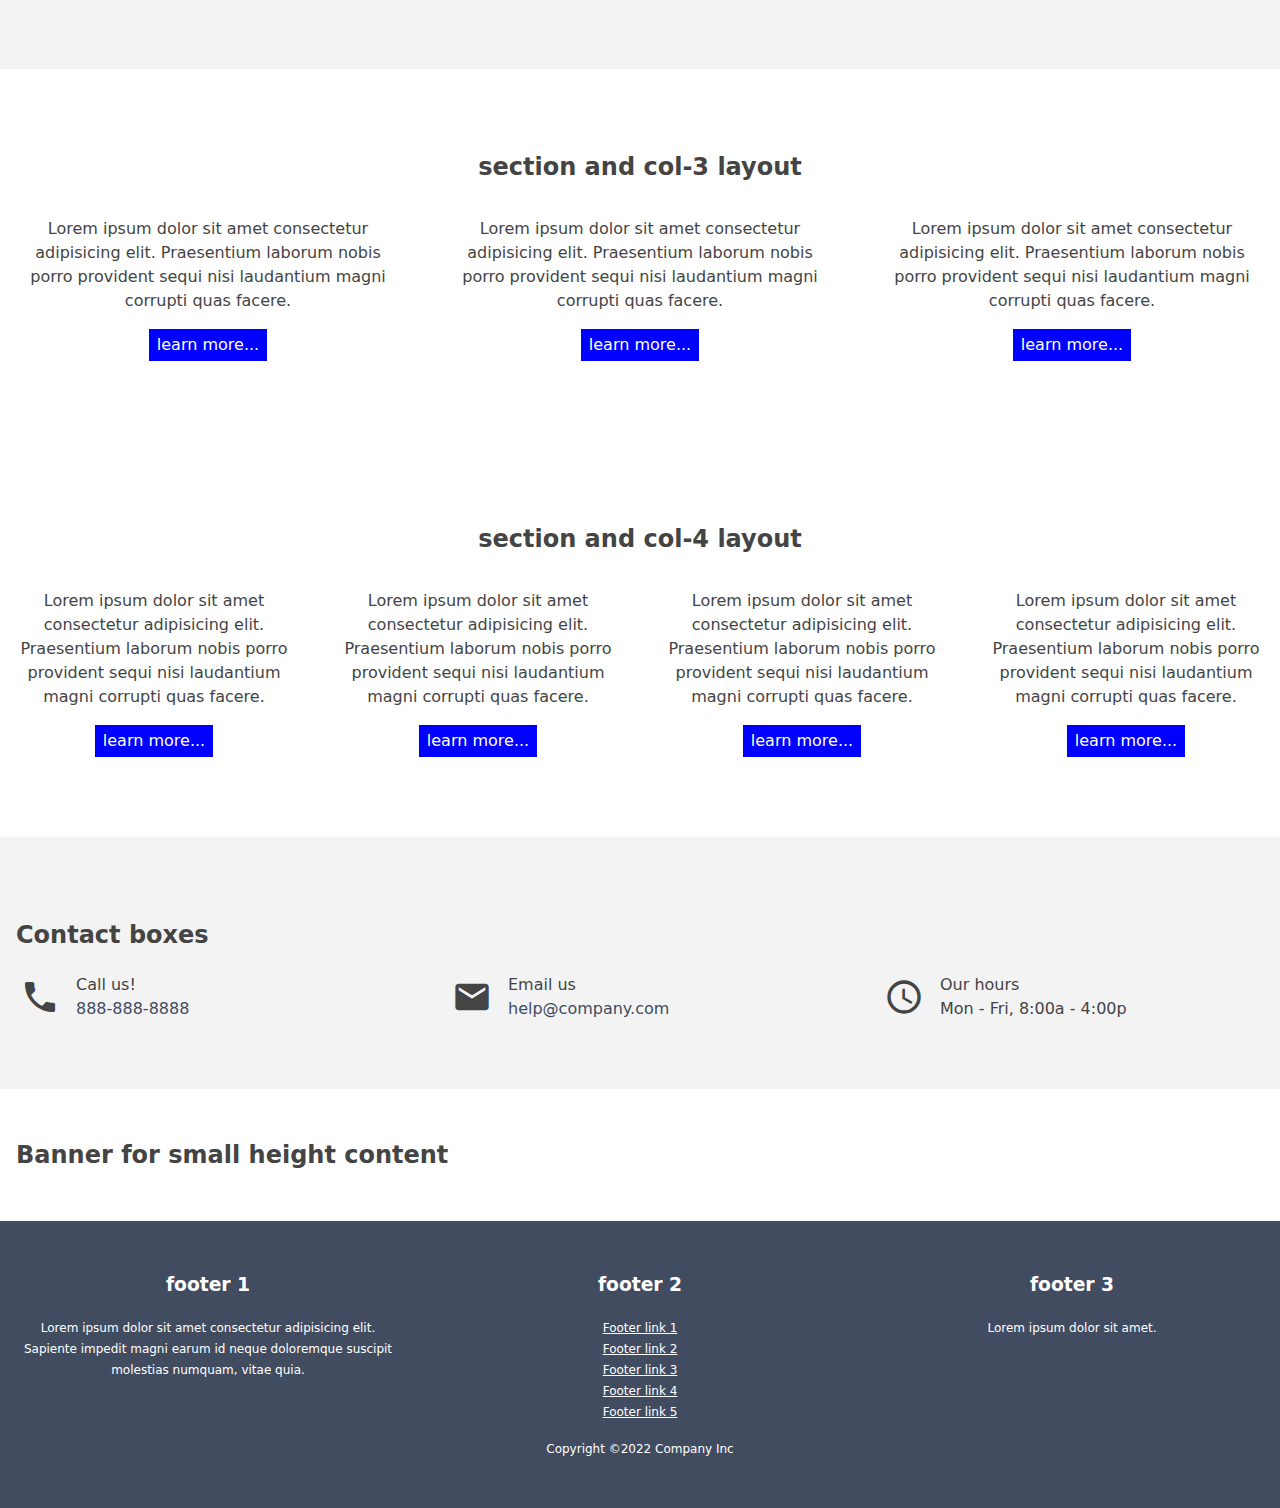
==== commit 112c68e5: "Added responsive nav menu" ====
--- a/design.html
+++ b/design.html
@@ -21,16 +21,30 @@
     <!-- =======================================================================
     | Navbar
     ======================================================================= -->
-    <nav class="navbar">
+    <nav id="navbar" class="navbar navbar-fixed">
       <div class="navbar-center">
         <div class="logo">
           <a href="#">logo</a>
         </div>
         <div class="spacer"></div>
-        <div id="nav-toggle-button" class="menu">
-          <span class="material-icons material-icons-outlined"> menu </span>
-        </div>
-      </div>
+        
+        <div class="nav-toggle-button menu material-icons">
+          <span id="navMenuButton" class=" material-icons-outlined"> menu </span>
+        </div>
+        <div id="responsiveMenu" class="responsive-menu">
+          <ul>
+            <li><a href="#">Nav menu item 1</a></li>
+            <li><a href="#">Nav menu item 2</a></li>
+            <li><a href="#">Nav menu item 3</a></li>
+            <li><a href="#">Nav menu item 4</a></li>
+            <li><a href="#">Nav menu item 5</a></li>
+            <li><a href="#">Nav menu item 6</a></li>
+            <li><a href="#">Nav menu item 7</a></li>
+            <li><a href="#">Nav menu item 8</a></li>
+          </ul>
+        </div>
+      </div>
+
     </nav>
     <!-- =======================================================================
     | End Navbar
@@ -373,5 +387,7 @@
     <!-- =======================================================================
     | End Footer
     ======================================================================= -->
+
+    <script src="./scripts/main.js"></script>
   </body>
 </html>
--- a/styles/main.css
+++ b/styles/main.css
@@ -77,7 +77,7 @@
 }
 
 .btn-brand {
-  background-color: #3d63ae;
+  background-color: #424c61;
   color: white;
 }
 
@@ -149,7 +149,7 @@
 }
 
 .contact-box .contact-info a {
-  color: #3d63ae;
+  color: #424c61;
   text-decoration: none;
 }
 
@@ -233,6 +233,13 @@
           align-items: center;
 }
 
+.navbar.open {
+  position: fixed;
+  top: 0;
+  width: 100%;
+  z-index: 1;
+}
+
 .navbar .navbar-center {
   display: -webkit-box;
   display: -ms-flexbox;
@@ -263,14 +270,49 @@
   color: white;
 }
 
-#nav-toggle-button {
+.nav-toggle-button {
   cursor: pointer;
 }
 
 @media screen and (min-width: 768px) {
-  #nav-toggle-button {
-    display: none;
-  }
+  .nav-toggle-button {
+    display: none !important;
+  }
+}
+
+.responsive-menu {
+  position: fixed;
+  top: 3rem;
+  left: 0;
+  background-color: #333;
+  display: none;
+}
+
+.responsive-menu.open {
+  display: block;
+  width: 100%;
+  height: 100vh;
+  border-top: 1px solid #444;
+  z-index: 1;
+  overflow-y: auto;
+}
+
+.responsive-menu li {
+  padding: 0.5rem 1rem;
+  border-bottom: 1px solid #444;
+}
+
+.responsive-menu a {
+  color: white;
+  display: block;
+  width: 80rem;
+}
+
+.navbar-fixed {
+  position: fixed;
+  top: 0;
+  width: 100%;
+  z-index: 1;
 }
 
 ul {
@@ -294,6 +336,7 @@
   display: -ms-grid;
   display: grid;
   place-items: center;
+  margin-top: 3rem;
 }
 
 .hero .hero-content {
@@ -362,7 +405,7 @@
 }
 
 .brand-bg {
-  background-color: #3d63ae;
+  background-color: #424c61;
 }
 
 .text-light {
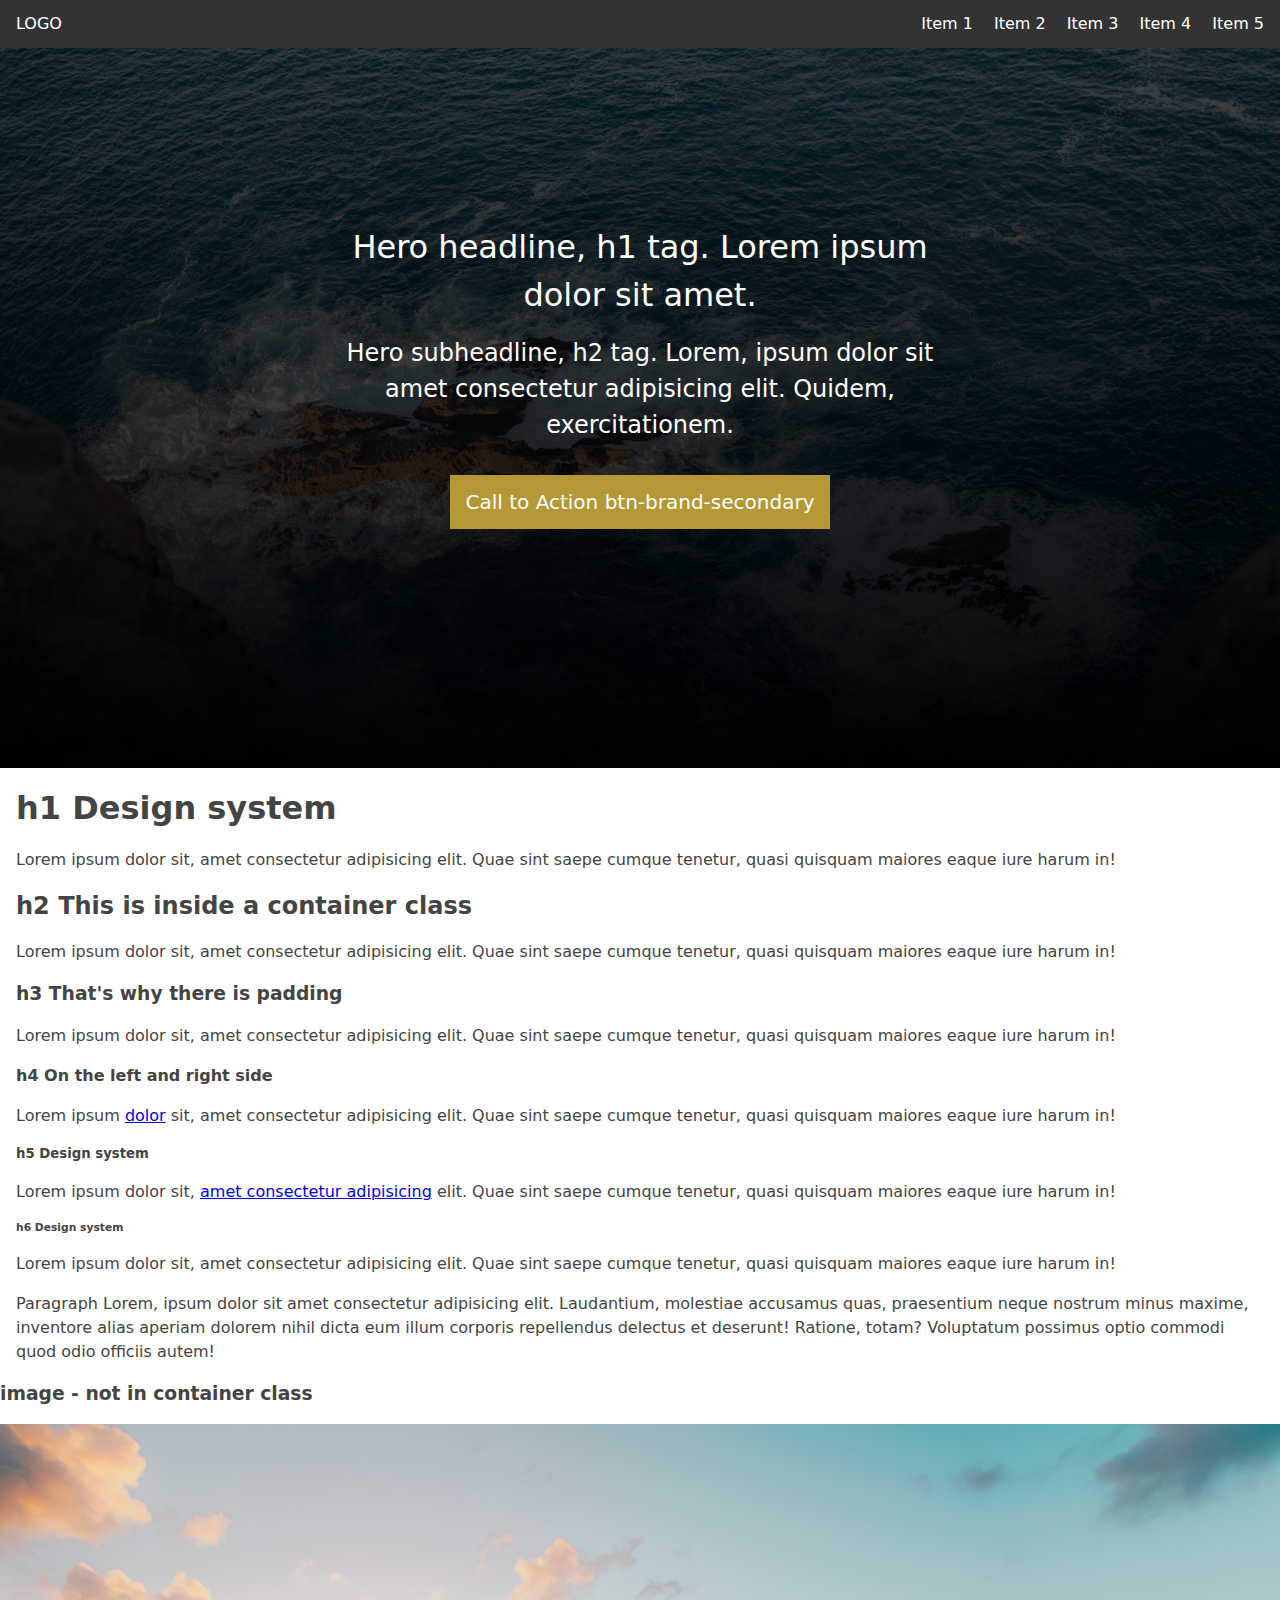
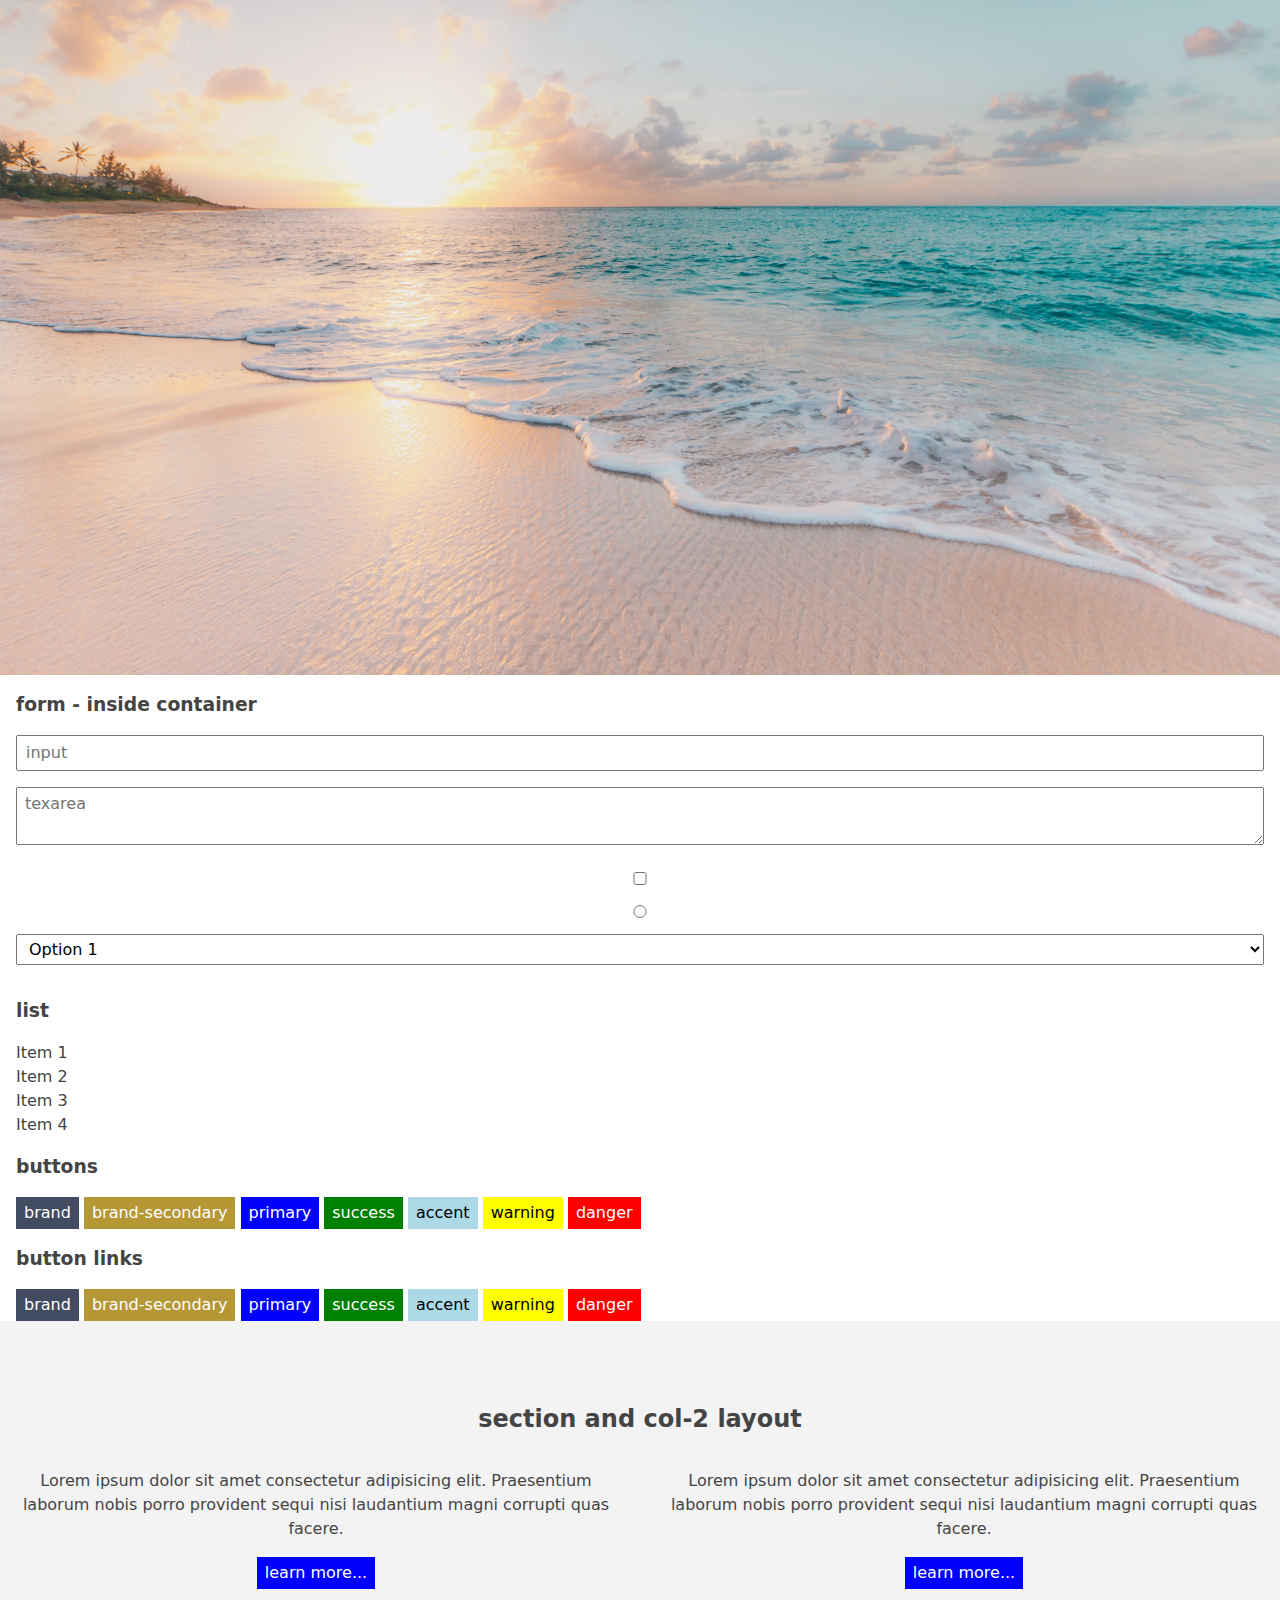
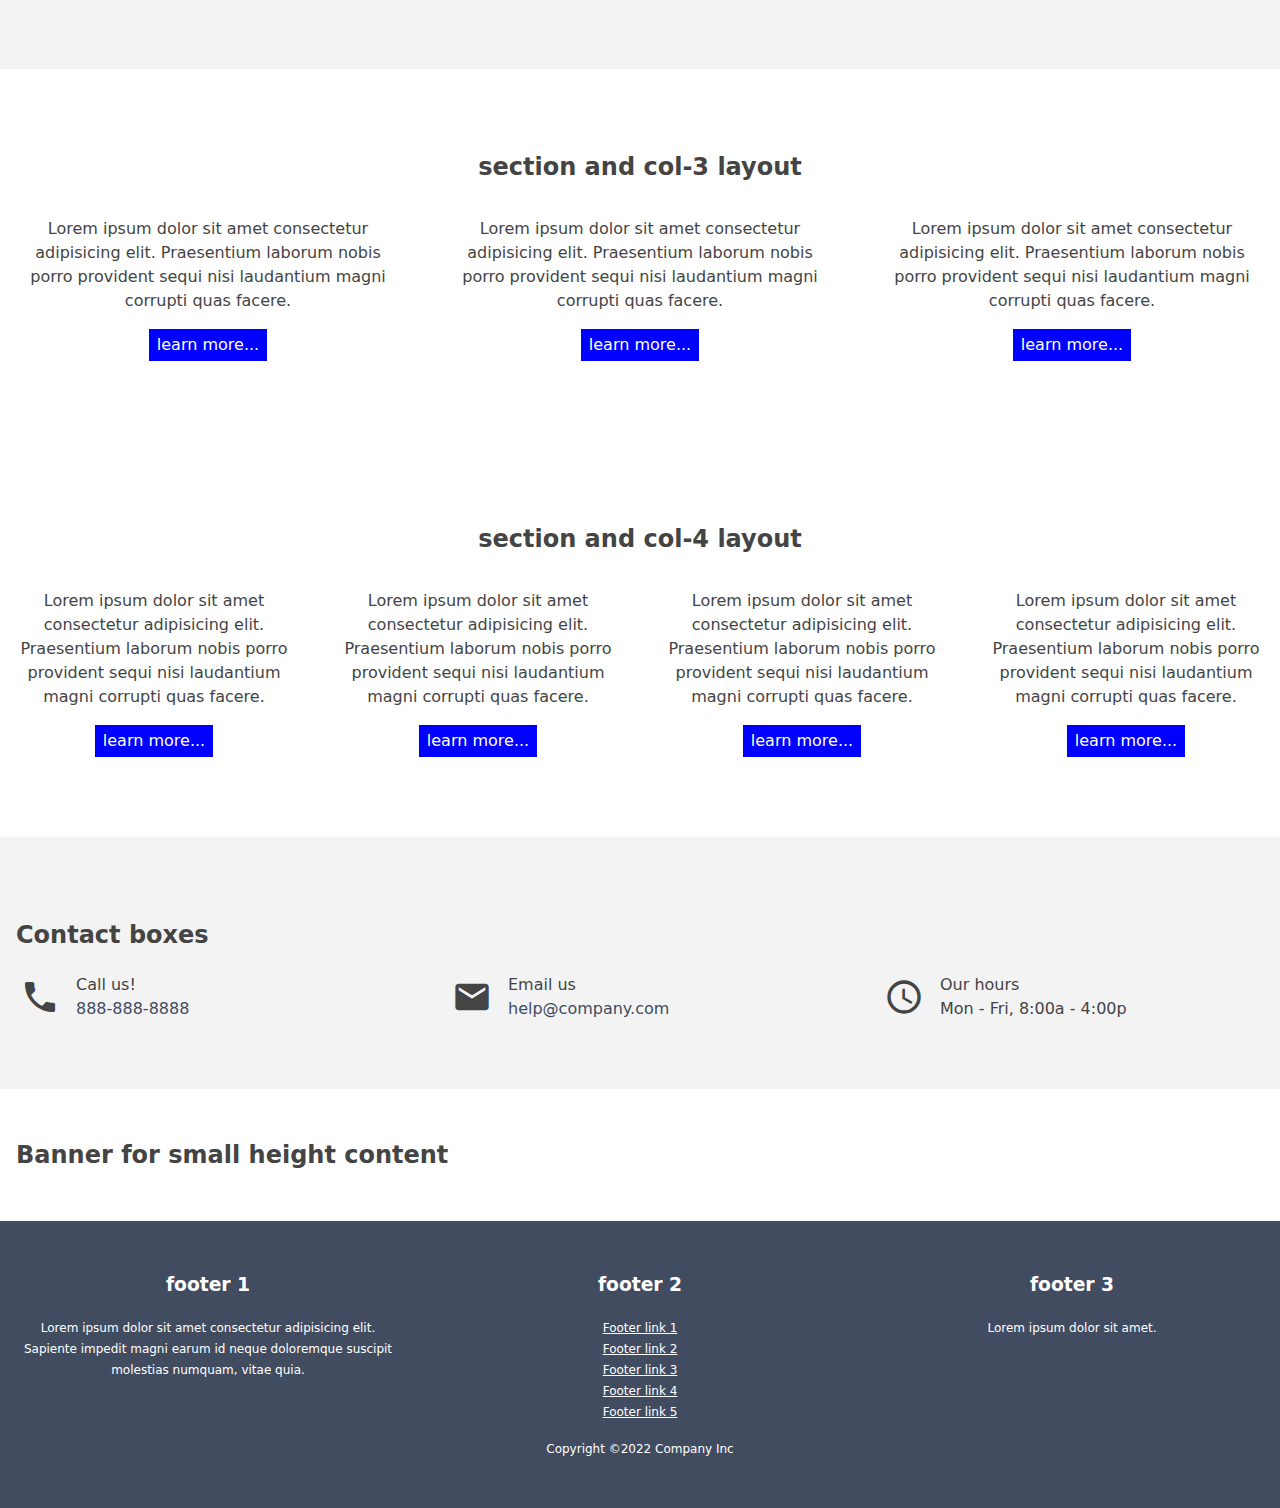
==== commit 3983e30d: "Added horizonal menu on navbar" ====
--- a/design.html
+++ b/design.html
@@ -28,6 +28,15 @@
         </div>
         <div class="spacer"></div>
         
+        <div class="horizontal-menu">
+          <ul>
+            <li><a href="#">Item 1</a></li>
+            <li><a href="#">Item 2</a></li>
+            <li><a href="#">Item 3</a></li>
+            <li><a href="#">Item 4</a></li>
+            <li><a href="#">Item 5</a></li>
+          </ul>
+        </div>
         <div class="nav-toggle-button menu material-icons">
           <span id="navMenuButton" class=" material-icons-outlined"> menu </span>
         </div>
@@ -40,6 +49,9 @@
             <li><a href="#">Nav menu item 5</a></li>
             <li><a href="#">Nav menu item 6</a></li>
             <li><a href="#">Nav menu item 7</a></li>
+            <li><a href="#">Nav menu item 8</a></li>
+            <li><a href="#">Nav menu item 8</a></li>
+            <li><a href="#">Nav menu item 8</a></li>
             <li><a href="#">Nav menu item 8</a></li>
           </ul>
         </div>
--- a/styles/main.css
+++ b/styles/main.css
@@ -270,6 +270,24 @@
   color: white;
 }
 
+.navbar .horizontal-menu a {
+  color: white;
+  text-decoration: none;
+}
+
+.navbar .horizontal-menu a.active {
+  text-decoration: underline;
+}
+
+.navbar .horizontal-menu a:hover {
+  text-decoration: underline;
+}
+
+.navbar .horizontal-menu li {
+  display: inline;
+  margin-left: 1rem;
+}
+
 .nav-toggle-button {
   cursor: pointer;
 }
@@ -277,6 +295,12 @@
 @media screen and (min-width: 768px) {
   .nav-toggle-button {
     display: none !important;
+  }
+}
+
+@media screen and (max-width: 767px) {
+  .horizontal-menu {
+    display: none;
   }
 }
 
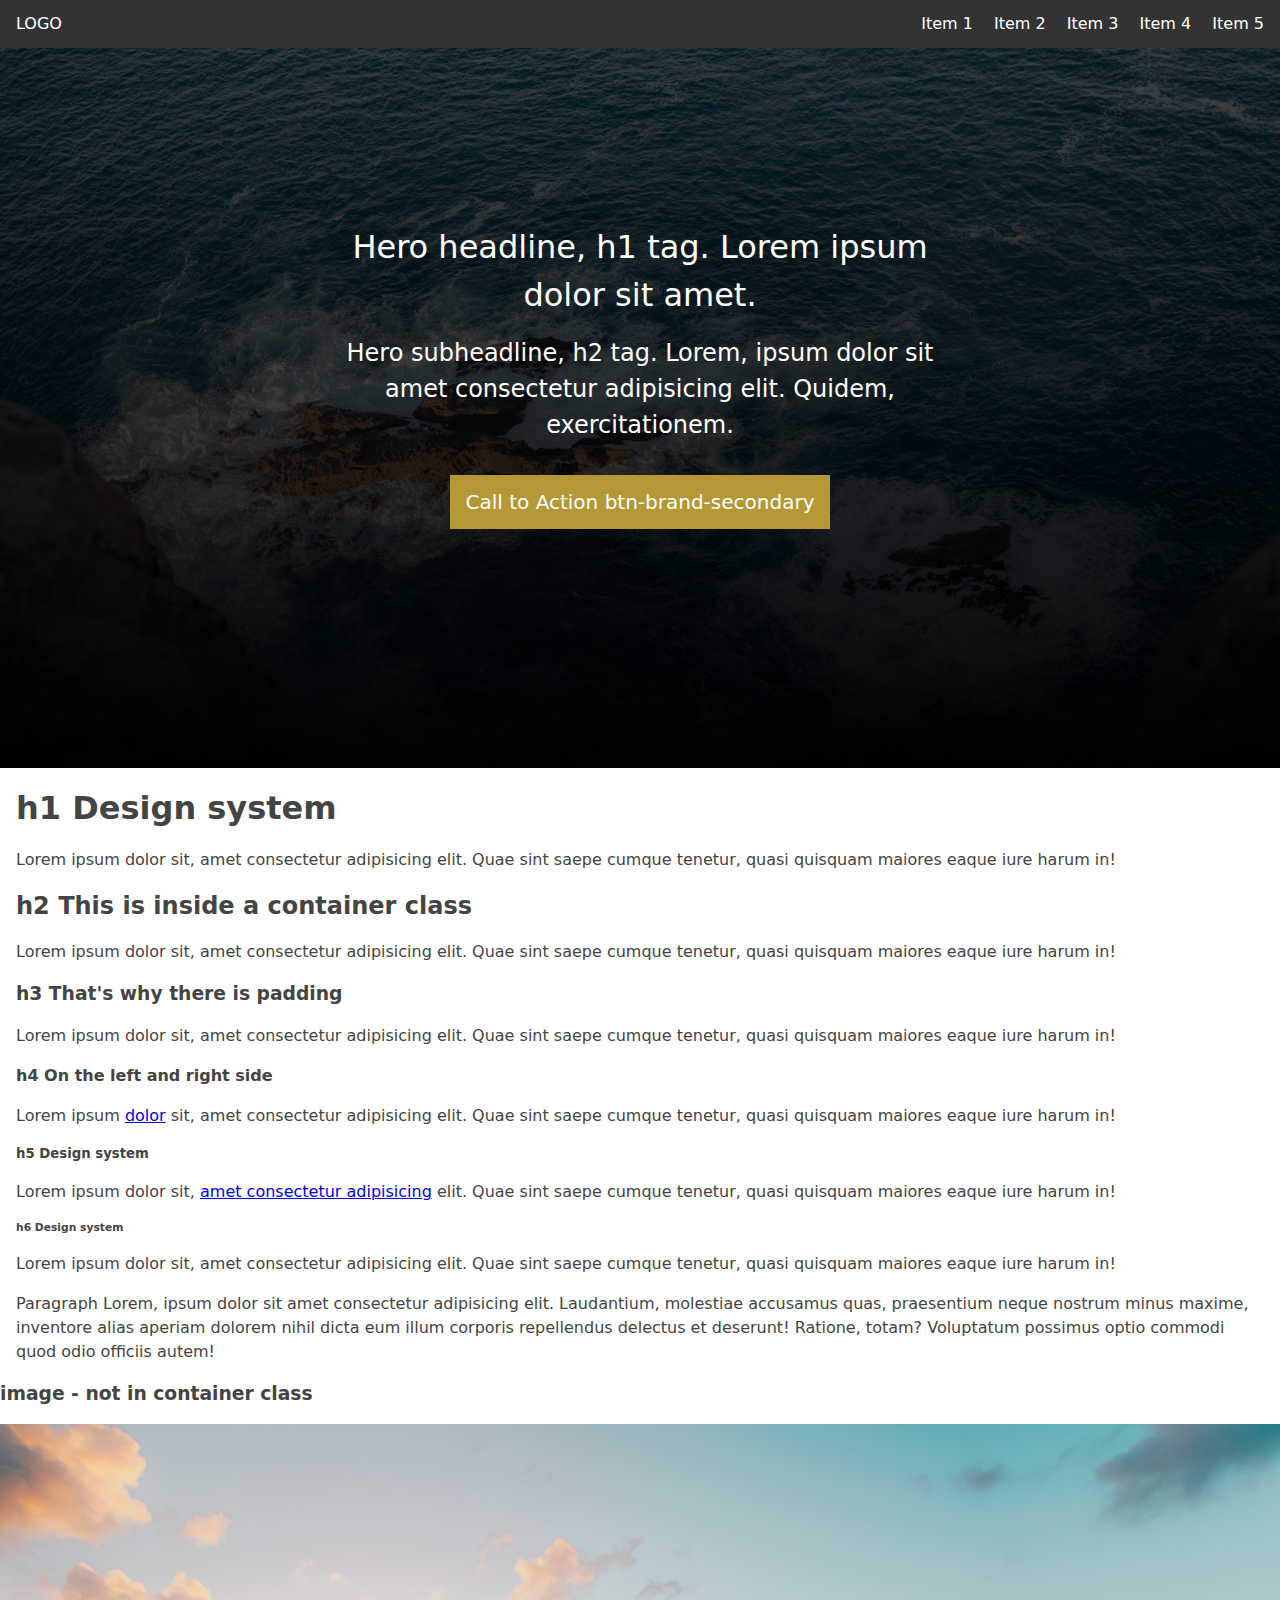
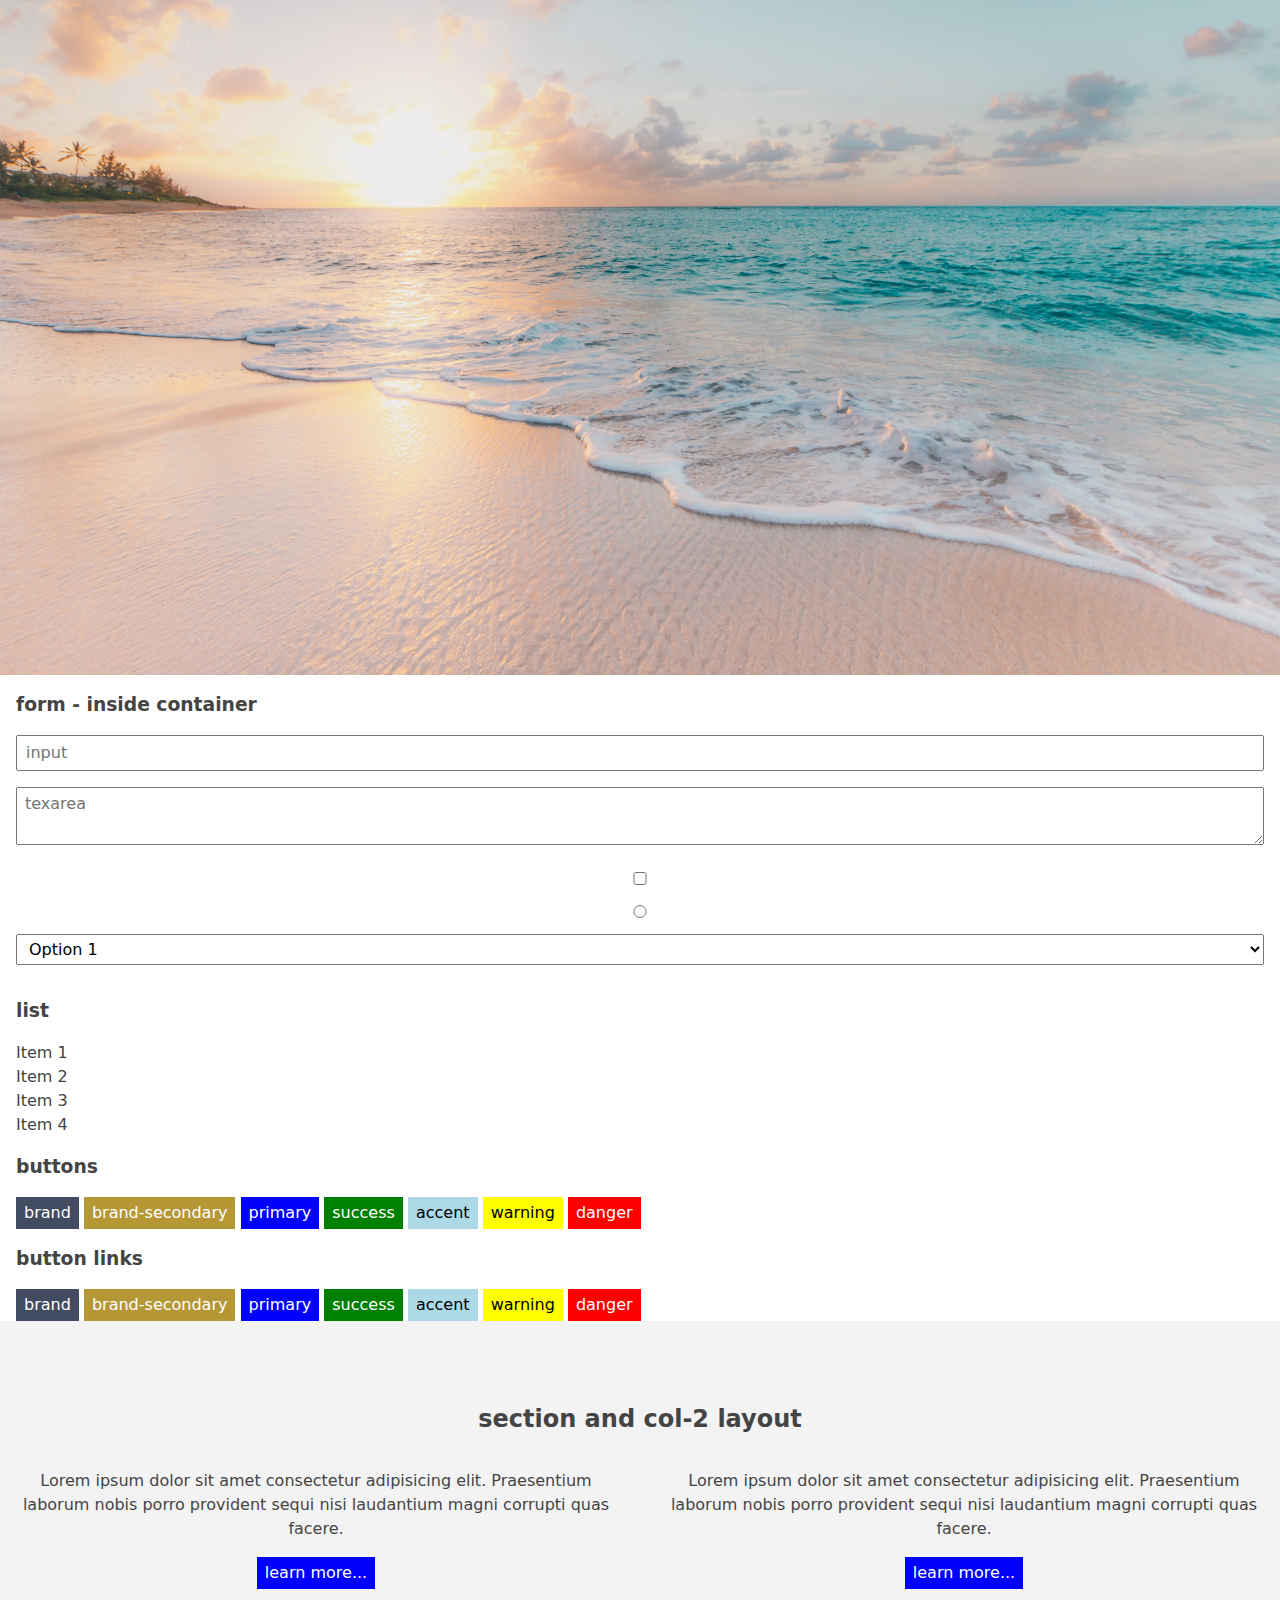
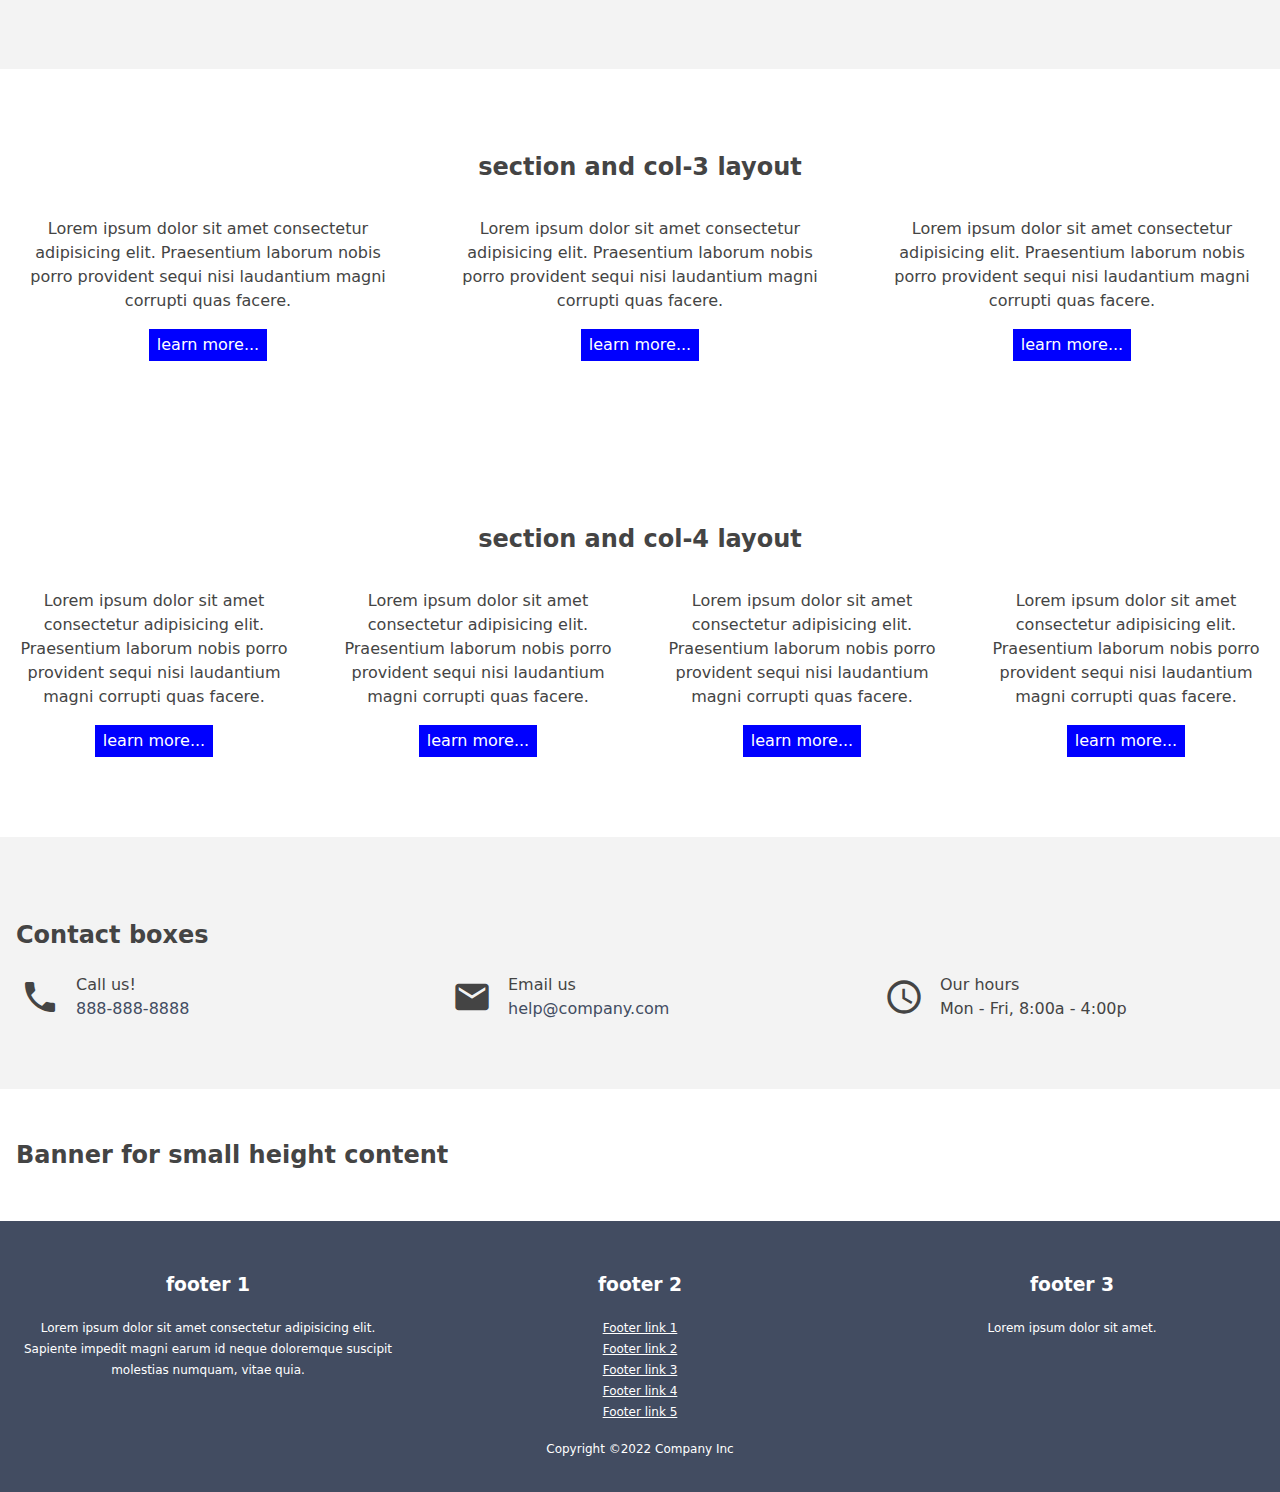
==== commit 6fc0249f: "Added escape press to close nav menu, tweaked section and footer classes" ====
--- a/design.html
+++ b/design.html
@@ -171,7 +171,7 @@
     | Section - 2 Columns
     ======================================================================= -->
 
-    <section class="lightgray-bg">
+    <section class="section bg-lightgray">
       <div class="container text-center">
         <h2>section and col-2 layout</h2>
         <div class="col-2">
@@ -206,7 +206,7 @@
     | Section - 3 Columns
     ======================================================================= -->
 
-    <section>
+    <section class="section">
       <div class="container text-center">
         <h2>section and col-3 layout</h2>
         <div class="col-3">
@@ -251,7 +251,7 @@
     | Section - 4 Columns
     ======================================================================= -->
 
-    <section>
+    <section class="section">
       <div class="container text-center">
         <h2>section and col-4 layout</h2>
         <div class="col-4">
@@ -305,7 +305,7 @@
     <!-- =======================================================================
     | Contact Boxes
     ======================================================================= -->
-    <section class="lightgray-bg">
+    <section class=" section bg-lightgray">
       <div class="container">
         <h2>Contact boxes</h2>
         <div class="col-3">
@@ -355,7 +355,7 @@
     <!-- =======================================================================
     | Banner
     ======================================================================= -->
-    <section class="banner">
+    <section class="section banner">
       <div class="container">
         <h2>Banner for small height content</h2>
       </div>
@@ -366,7 +366,7 @@
     <!-- =======================================================================
     | Footer
     ======================================================================= -->
-    <footer class="brand-bg text-light">
+    <footer class="footer bg-brand text-light">
       <div class="container text-center">
         <div class="col-3">
           <div>
--- a/styles/main.css
+++ b/styles/main.css
@@ -49,14 +49,6 @@
   margin-left: 1rem;
 }
 
-section {
-  padding: 4rem 0;
-}
-
-footer {
-  padding: 2rem 0;
-}
-
 .btn {
   padding: 0.25rem 0.5rem;
   border: 0 solid #777;
@@ -71,7 +63,7 @@
   text-decoration: none;
 }
 
-.btn:hover {
+.btn:hover, .btn:focus {
   -webkit-box-shadow: none;
           box-shadow: none;
 }
@@ -279,7 +271,7 @@
   text-decoration: underline;
 }
 
-.navbar .horizontal-menu a:hover {
+.navbar .horizontal-menu a:hover, .navbar .horizontal-menu a:focus {
   text-decoration: underline;
 }
 
@@ -412,23 +404,28 @@
   padding: 2rem 0;
 }
 
-footer {
+.footer {
+  padding: 2rem 0 1rem 0;
   line-height: 1.75;
 }
 
-footer a {
-  color: white;
-}
-
-.lightgray-bg {
+.footer a {
+  color: white;
+}
+
+.section {
+  padding: 4rem 0;
+}
+
+.bg-lightgray {
   background-color: #f3f3f3;
 }
 
-.dark-bg {
+.bg-dark {
   background-color: #333;
 }
 
-.brand-bg {
+.bg-brand {
   background-color: #424c61;
 }
 
